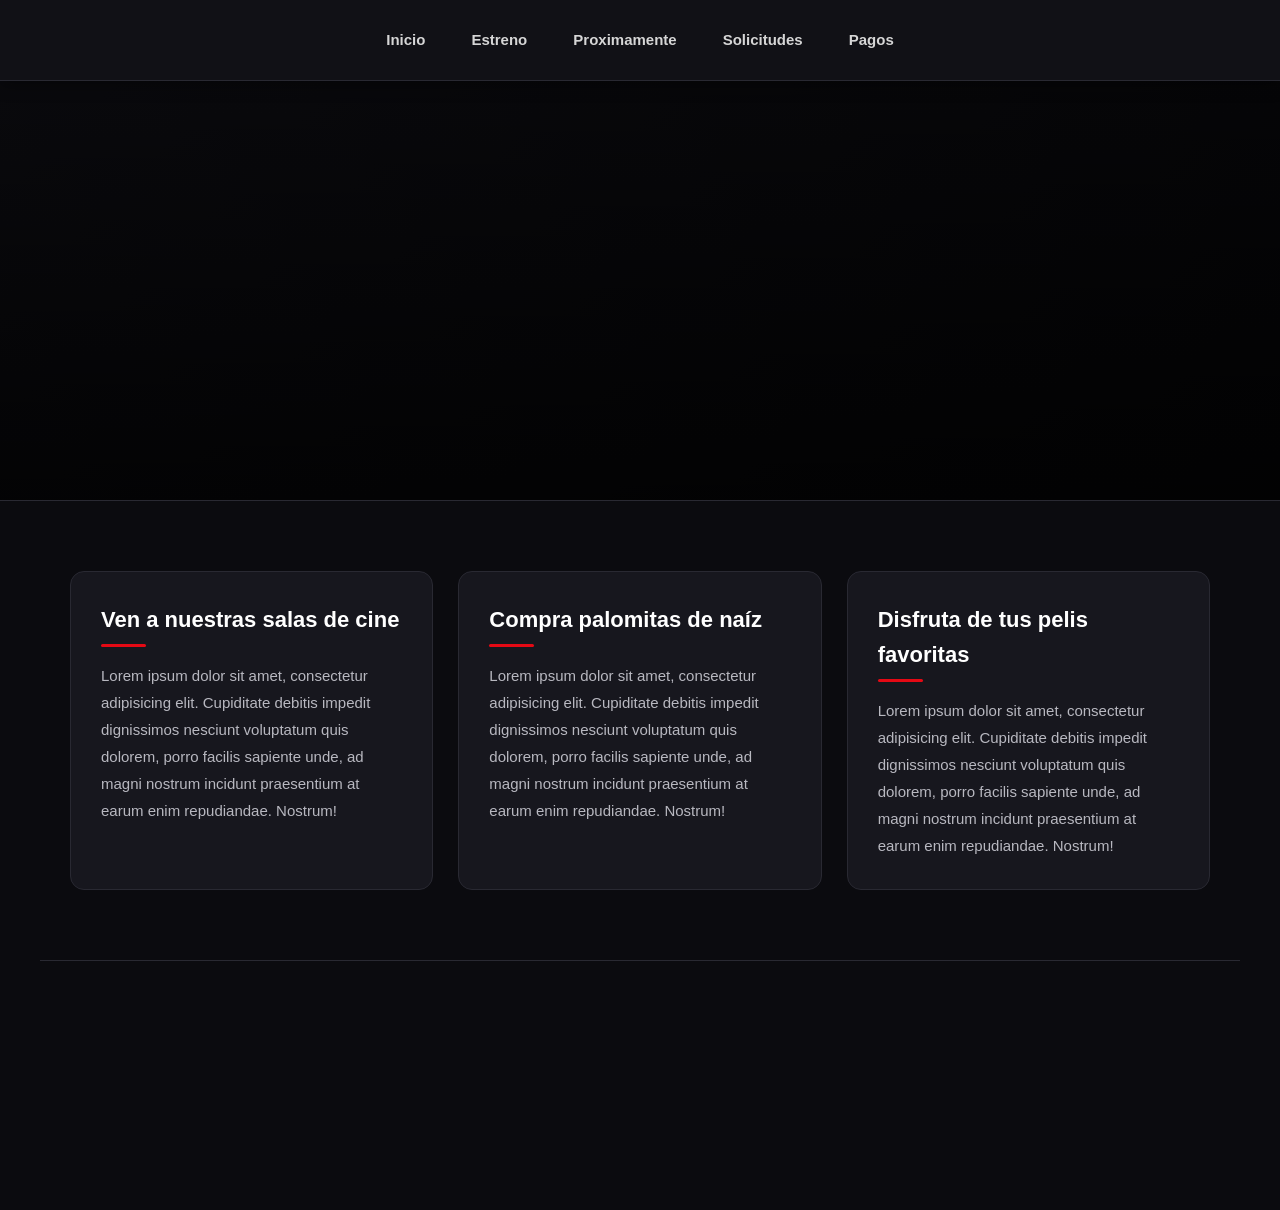
==== index.html @ e1059304 "Añadir estilos" ====
<!DOCTYPE html>
<html lang="en">
<head>
    <meta charset="UTF-8">
    <meta name="viewport" content="width=device-width, initial-scale=1.0">
    <link rel="stylesheet" href="css/styles.css">
    <title>Películas</title>
    
</head>
<body>
    <!-- Web semantica para películas -->
     <header>
        <nav>
            <ul>
                <li>Inicio</li>
                <li>Estreno</li>
                <li>Proximamente</li>
                <li>Solicitudes</li>
                <li>Pagos</li>
            </ul>
        </nav>
     </header>
     <main>
        <section></section>
        <section>
            <article>
                <h2>Ven a nuestras salas de cine</h2>
                <p>Lorem ipsum dolor sit amet, consectetur adipisicing elit. Cupiditate debitis impedit dignissimos nesciunt voluptatum quis dolorem, porro facilis sapiente unde, ad magni nostrum incidunt praesentium at earum enim repudiandae. Nostrum!</p>
            </article>
            <article>
                <h2>Compra palomitas de naíz</h2>
                <p>Lorem ipsum dolor sit amet, consectetur adipisicing elit. Cupiditate debitis impedit dignissimos nesciunt voluptatum quis dolorem, porro facilis sapiente unde, ad magni nostrum incidunt praesentium at earum enim repudiandae. Nostrum!</p>
            </article>
            <article>
                <h2>Disfruta de tus pelis favoritas</h2>
                <p>Lorem ipsum dolor sit amet, consectetur adipisicing elit. Cupiditate debitis impedit dignissimos nesciunt voluptatum quis dolorem, porro facilis sapiente unde, ad magni nostrum incidunt praesentium at earum enim repudiandae. Nostrum!</p>
            </article>
        </section>
        <section></section>
     </main>
</body>
</html>
---- css/styles.css ----
/* ================================
   CONFIGURACIÓN GENERAL
================================ */

* {
    margin: 0;
    padding: 0;
    box-sizing: border-box;
}

html {
    scroll-behavior: smooth;
}

body {
    font-family: Arial, Helvetica, sans-serif;
    background: #0b0b0f;
    color: #ffffff;
    line-height: 1.6;
}


/* ================================
   HEADER
================================ */

header {
    width: 100%;
    background: #111116;
    border-bottom: 1px solid #292932;
    position: sticky;
    top: 0;
    z-index: 1000;
    box-shadow: 0 4px 15px rgba(0, 0, 0, 0.4);
}


/* ================================
   NAVEGACIÓN
================================ */

nav {
    max-width: 1200px;
    margin: auto;
    padding: 18px 30px;
}

nav ul {
    list-style: none;
    display: flex;
    justify-content: center;
    align-items: center;
    gap: 10px;
}

nav ul li {
    color: #d6d6d6;
    padding: 10px 18px;
    border-radius: 8px;
    cursor: pointer;
    font-size: 15px;
    font-weight: 600;
    transition: all 0.3s ease;
}

nav ul li:hover {
    background: #e50914;
    color: #ffffff;
    transform: translateY(-2px);
}


/* ================================
   MAIN
================================ */

main {
    width: 100%;
}


/* ================================
   SECCIONES
================================ */

main > section {
    max-width: 1200px;
    margin: auto;
    padding: 70px 30px;
}


/* ================================
   PRIMERA SECCIÓN
   (ESPACIO PARA FUTURO BANNER)
================================ */

main > section:first-child {
    max-width: none;
    min-height: 420px;

    display: flex;
    align-items: center;
    justify-content: center;

    background:
        linear-gradient(
            rgba(0, 0, 0, 0.65),
            rgba(0, 0, 0, 0.85)
        ),
        linear-gradient(
            135deg,
            #1a1a24,
            #0b0b0f
        );

    border-bottom: 1px solid #292932;
}


/* ================================
   SECCIÓN DE ARTÍCULOS
================================ */

main > section:nth-child(2) {
    display: grid;
    grid-template-columns: repeat(3, 1fr);
    gap: 25px;
}


/* ================================
   ARTÍCULOS
================================ */

article {
    background: #17171e;
    padding: 30px;
    border-radius: 14px;
    border: 1px solid #292932;

    transition:
        transform 0.3s ease,
        box-shadow 0.3s ease,
        border-color 0.3s ease;
}

article:hover {
    transform: translateY(-8px);
    border-color: #e50914;

    box-shadow:
        0 15px 35px rgba(0, 0, 0, 0.45);
}


/* ================================
   TÍTULOS
================================ */

article h2 {
    color: #ffffff;
    font-size: 22px;
    margin-bottom: 15px;
    position: relative;
    padding-bottom: 10px;
}

article h2::after {
    content: "";
    position: absolute;
    left: 0;
    bottom: 0;

    width: 45px;
    height: 3px;

    background: #e50914;
    border-radius: 5px;
}


/* ================================
   PÁRRAFOS
================================ */

article p {
    color: #b8b8c0;
    font-size: 15px;
    line-height: 1.8;
}


/* ================================
   ÚLTIMA SECCIÓN
   (ESPACIO PARA FUTURO CONTENIDO)
================================ */

main > section:last-child {
    min-height: 250px;
    border-top: 1px solid #292932;
}


/* ================================
   EFECTO GENERAL
================================ */

::selection {
    background: #e50914;
    color: white;
}


/* ================================
   RESPONSIVE - TABLETS
================================ */

@media (max-width: 900px) {

    nav ul {
        flex-wrap: wrap;
    }

    main > section:nth-child(2) {
        grid-template-columns: 1fr 1fr;
    }

}


/* ================================
   RESPONSIVE - CELULARES
================================ */

@media (max-width: 600px) {

    nav {
        padding: 15px;
    }

    nav ul {
        flex-direction: column;
        gap: 5px;
    }

    nav ul li {
        width: 100%;
        text-align: center;
    }

    main > section {
        padding: 50px 20px;
    }

    main > section:first-child {
        min-height: 300px;
    }

    main > section:nth-child(2) {
        grid-template-columns: 1fr;
    }

    article {
        padding: 25px;
    }

}
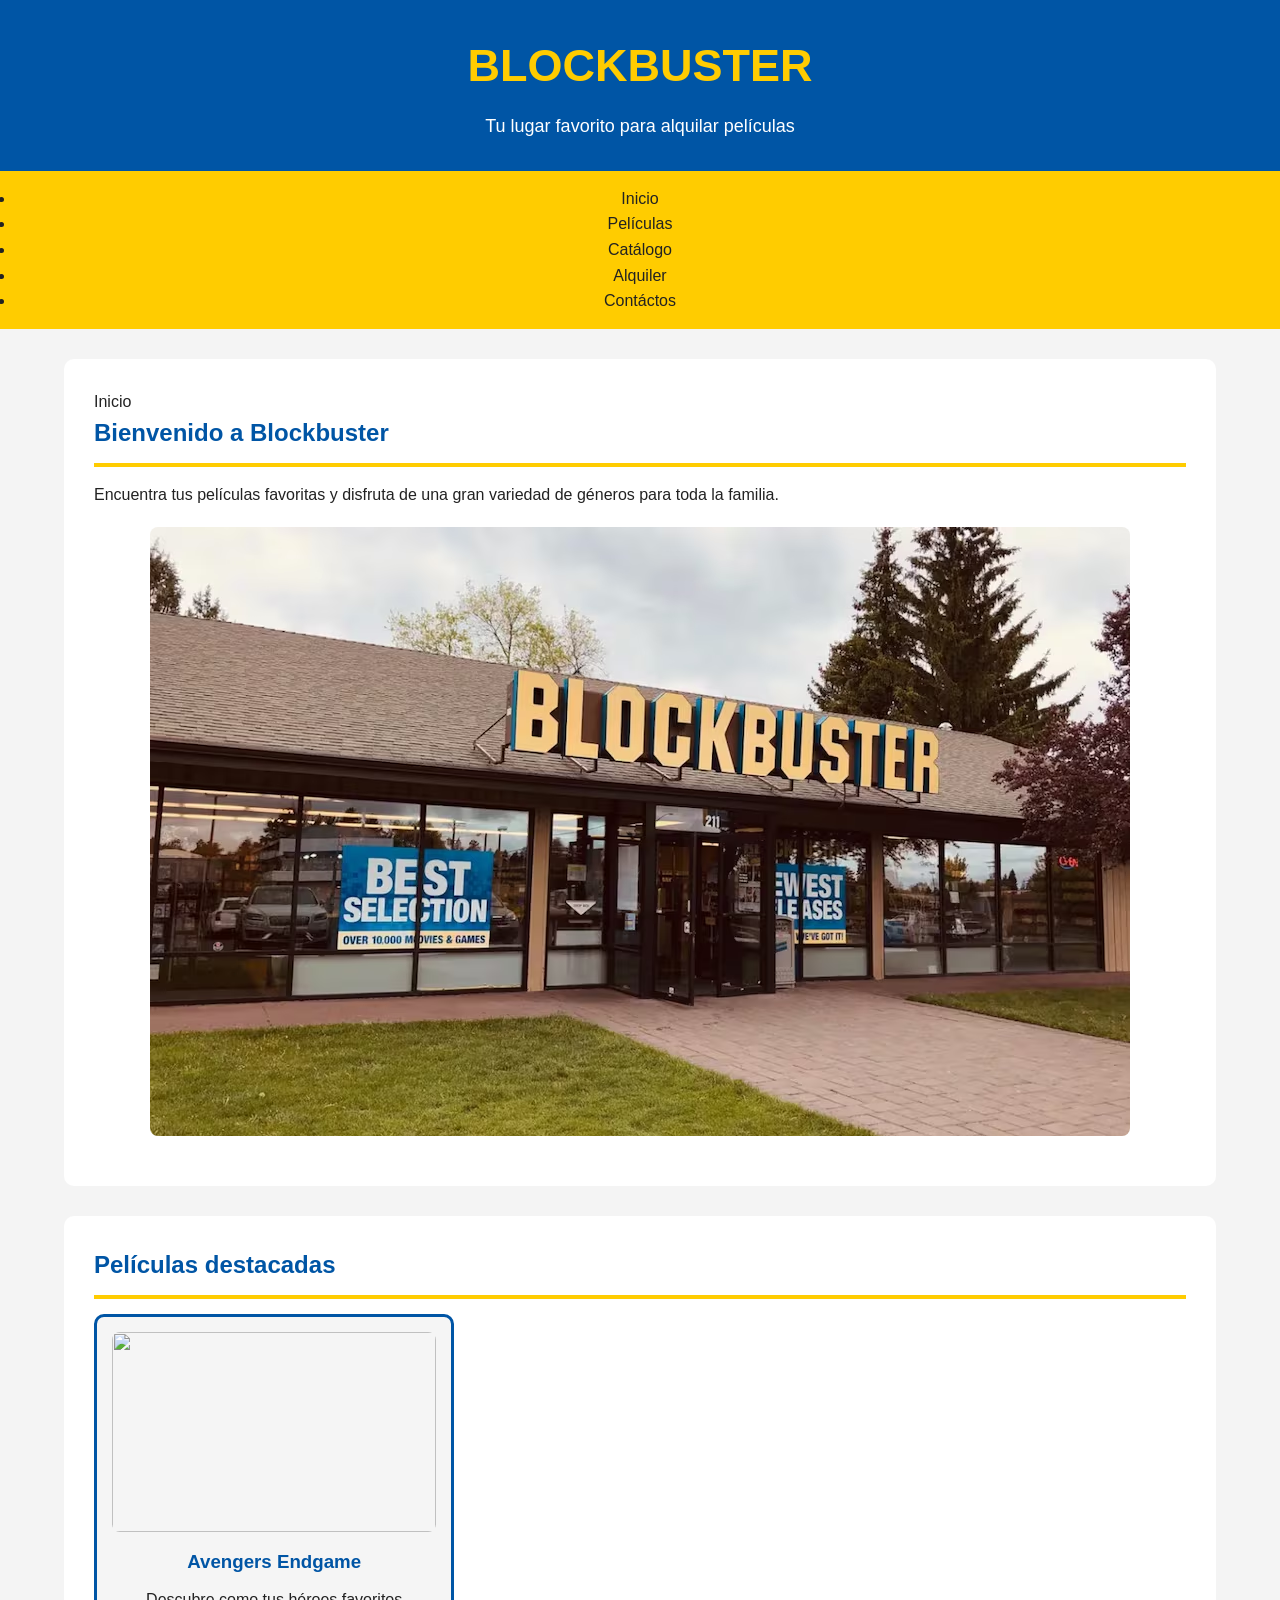
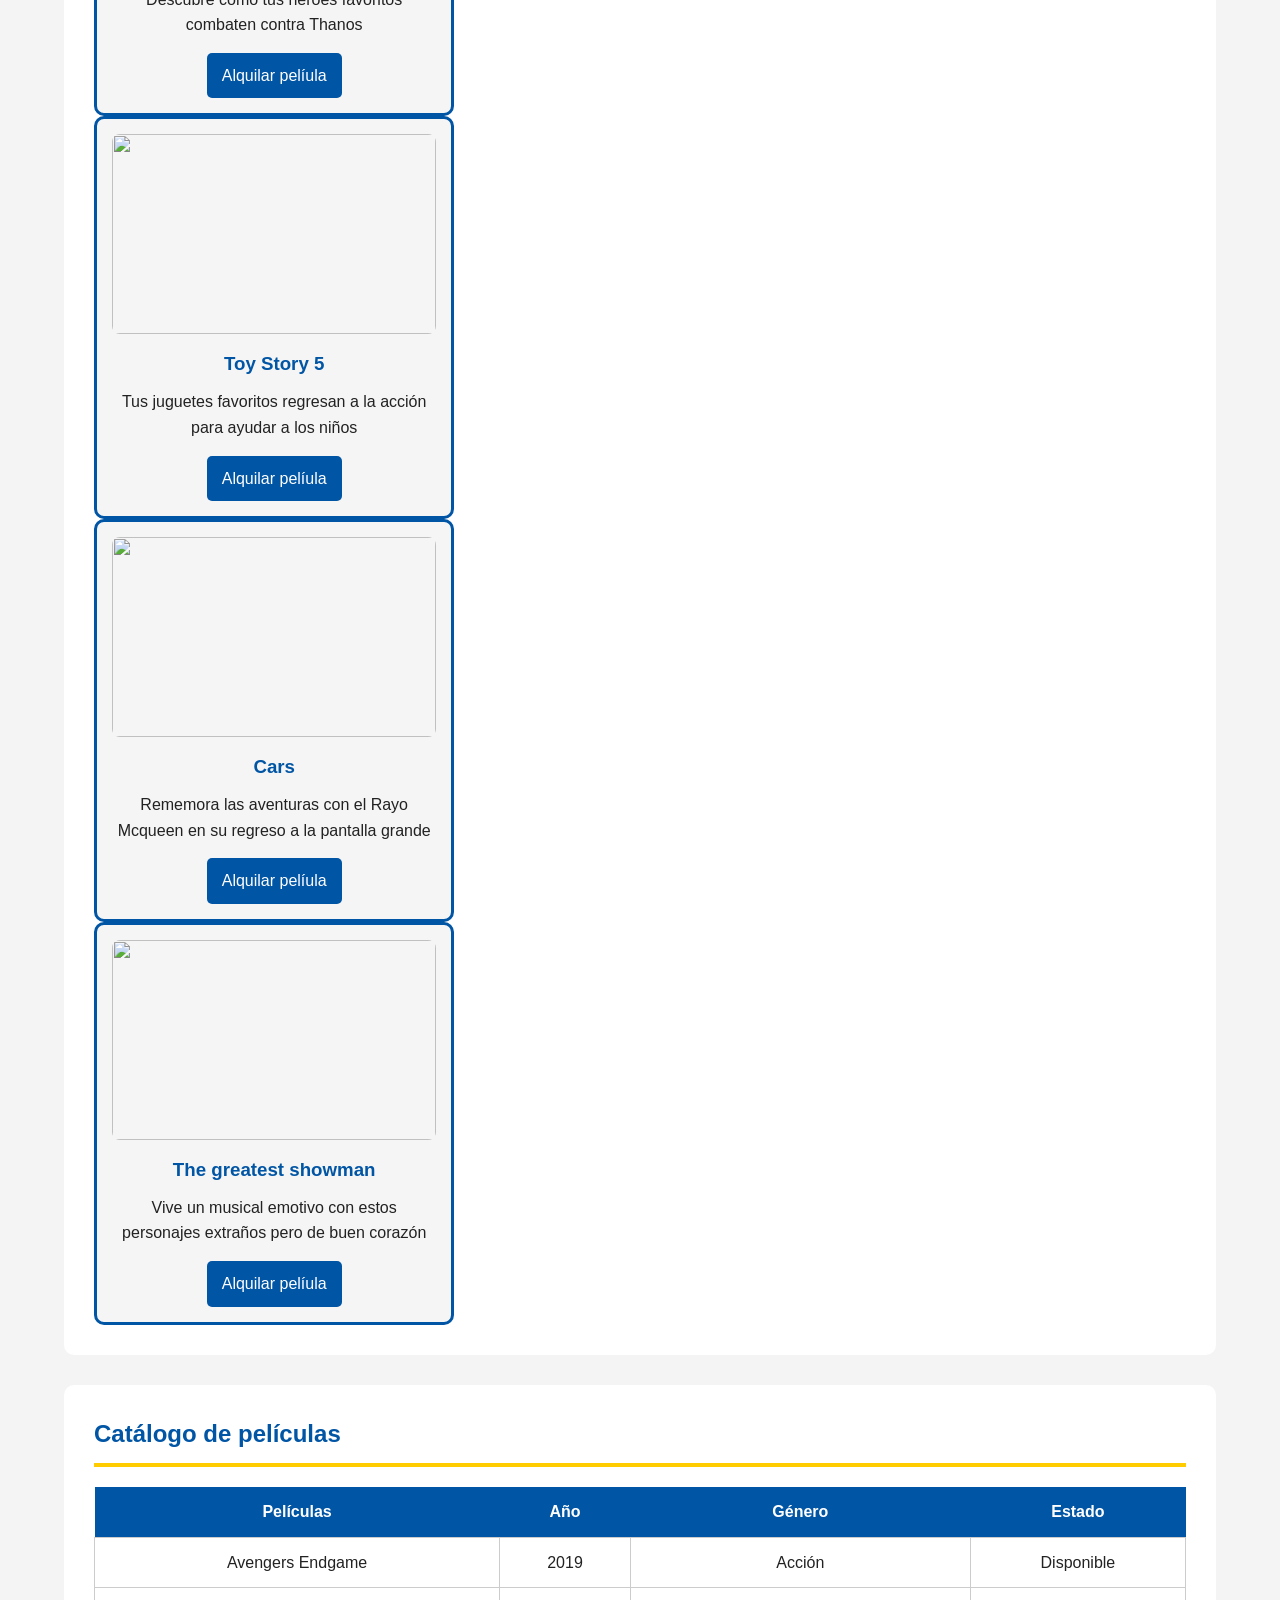
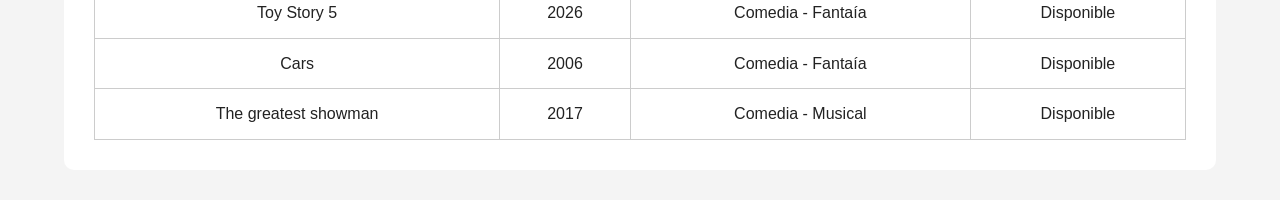
==== commit 82165f5a: "Resstructuración del index" ====
--- a/index.html
+++ b/index.html
@@ -4,39 +4,115 @@
     <meta charset="UTF-8">
     <meta name="viewport" content="width=device-width, initial-scale=1.0">
     <link rel="stylesheet" href="css/styles.css">
-    <title>Películas</title>
+    <title>Blockbuster - Alquiler de películas</title>
     
 </head>
 <body>
     <!-- Web semantica para películas -->
      <header>
-        <nav>
+        <h1>BLOCKBUSTER</h1>
+        <P>Tu lugar favorito para alquilar películas</P>
+     </header>
+     <nav>
             <ul>
                 <li>Inicio</li>
-                <li>Estreno</li>
-                <li>Proximamente</li>
-                <li>Solicitudes</li>
-                <li>Pagos</li>
+                <li>Películas</li>
+                <li>Catálogo</li>
+                <li>Alquiler</li>
+                <li>Contáctos</li>
             </ul>
         </nav>
-     </header>
      <main>
-        <section></section>
+        <section>Inicio
+        <h2>Bienvenido a Blockbuster</h2>
+        <p>Encuentra tus películas favoritas y disfruta de una gran
+        variedad de géneros para toda la familia.</p>
+        <img src="images/Blockbuster.webp" alt="DVD">
+        </section>
+
         <section>
-            <article>
-                <h2>Ven a nuestras salas de cine</h2>
-                <p>Lorem ipsum dolor sit amet, consectetur adipisicing elit. Cupiditate debitis impedit dignissimos nesciunt voluptatum quis dolorem, porro facilis sapiente unde, ad magni nostrum incidunt praesentium at earum enim repudiandae. Nostrum!</p>
-            </article>
-            <article>
-                <h2>Compra palomitas de naíz</h2>
-                <p>Lorem ipsum dolor sit amet, consectetur adipisicing elit. Cupiditate debitis impedit dignissimos nesciunt voluptatum quis dolorem, porro facilis sapiente unde, ad magni nostrum incidunt praesentium at earum enim repudiandae. Nostrum!</p>
-            </article>
-            <article>
-                <h2>Disfruta de tus pelis favoritas</h2>
-                <p>Lorem ipsum dolor sit amet, consectetur adipisicing elit. Cupiditate debitis impedit dignissimos nesciunt voluptatum quis dolorem, porro facilis sapiente unde, ad magni nostrum incidunt praesentium at earum enim repudiandae. Nostrum!</p>
-            </article>
+            <h2>Películas destacadas</h2>
+            <div>
+                <article>
+                    <img src="" alt="">
+                    <h3>Avengers Endgame</h3>
+                    <p>Descubre como tus héroes favoritos combaten contra Thanos</p>
+                    <a href="">Alquilar pelíula</a>
+                </article>
+
+                <article>
+                    <img src="" alt="">
+                    <h3>Toy Story 5</h3>
+                    <p>Tus juguetes favoritos regresan a la acción para ayudar a los niños</p>
+                    <a href="">Alquilar pelíula</a>
+                </article>
+                
+
+                <article>
+                    <img src="" alt="">
+                    <h3>Cars</h3>
+                    <p>Rememora las aventuras con el Rayo Mcqueen en su regreso a la pantalla grande</p>
+                    <a href="">Alquilar pelíula</a>
+                </article>
+
+                <article>
+                    <img src="" alt="">
+                    <h3>The greatest showman</h3>
+                    <p>Vive un musical emotivo con estos personajes extraños pero de buen corazón</p>
+                    <a href="">Alquilar pelíula</a>
+                </article>
+            </div>
         </section>
-        <section></section>
+
+        <section>
+            <h2>Catálogo de películas</h2>
+            <table>
+                <thead>
+                    <tr>
+                        <th>Películas</th>
+                        <th>Año</th>
+                        <th>Género</th>
+                        <th>Estado</th>
+                    </tr>
+                </thead>
+
+                <tbody>
+                    <tr>
+                        <td>Avengers Endgame</td>
+                        <td>2019</td>
+                        <td>Acción</td>
+                        <td>Disponible</td>
+                    </tr>
+                </tbody>
+
+                <tbody>
+                    <tr>
+                        <td>Toy Story 5</td>
+                        <td>2026</td>
+                        <td>Comedia - Fantaía</td>
+                        <td>Disponible</td>
+                    </tr>
+                </tbody>
+
+                <tbody>
+                    <tr>
+                        <td>Cars</td>
+                        <td>2006</td>
+                        <td>Comedia - Fantaía</td>
+                        <td>Disponible</td>
+                    </tr>
+                </tbody>
+
+                <tbody>
+                    <tr>
+                        <td>The greatest showman</td>
+                        <td>2017</td>
+                        <td>Comedia - Musical</td>
+                        <td>Disponible</td>
+                    </tr>
+                </tbody>
+            </table>
+        </section>
      </main>
 </body>
 </html>
--- a/css/styles.css
+++ b/css/styles.css
@@ -1,268 +1,241 @@
-/* ================================
-   CONFIGURACIÓN GENERAL
-================================ */
+/* Configuración general */
 
 * {
+    box-sizing: border-box;
     margin: 0;
     padding: 0;
-    box-sizing: border-box;
-}
-
-html {
-    scroll-behavior: smooth;
-}
+}
+
+
+/* Estilos del cuerpo */
 
 body {
-    font-family: Arial, Helvetica, sans-serif;
-    background: #0b0b0f;
-    color: #ffffff;
+    font-family: Arial, sans-serif;
+    background-color: #f4f4f4;
+    color: #222222;
     line-height: 1.6;
 }
 
 
-/* ================================
-   HEADER
-================================ */
+/* Encabezado */
 
 header {
+    background-color: #0055a5;
+    color: #ffcc00;
+    text-align: center;
+    padding: 30px;
+}
+
+header h1 {
+    font-size: 45px;
+    margin-bottom: 10px;
+}
+
+header p {
+    color: white;
+    font-size: 18px;
+}
+
+
+/* Menú de navegación */
+
+nav {
+    background-color: #ffcc00;
+    text-align: center;
+    padding: 15px;
+}
+
+nav a {
+    color: #0055a5;
+    text-decoration: none;
+    font-weight: bold;
+    margin: 0 15px;
+}
+
+nav a:hover {
+    color: #000000;
+}
+
+
+/* Contenido principal */
+
+main {
+    width: 90%;
+    max-width: 1200px;
+    margin: 30px auto;
+}
+
+
+/* Secciones */
+
+section {
+    background-color: white;
+    margin-bottom: 30px;
+    padding: 30px;
+    border-radius: 10px;
+}
+
+section h2 {
+    color: #0055a5;
+    margin-bottom: 15px;
+    border-bottom: 4px solid #ffcc00;
+    padding-bottom: 10px;
+}
+
+
+/* Imagen principal */
+
+section img {
+    max-width: 100%;
+    display: block;
+    margin: 20px auto;
+    border-radius: 8px;
+}
+
+
+/* Contenedor de películas */
+
+.peliculas {
+    display: flex;
+    gap: 20px;
+    justify-content: center;
+}
+
+
+/* Tarjetas de películas */
+
+article {
+    width: 33%;
+    background-color: #f5f5f5;
+    border: 3px solid #0055a5;
+    border-radius: 10px;
+    padding: 15px;
+    text-align: center;
+}
+
+article img {
     width: 100%;
-    background: #111116;
-    border-bottom: 1px solid #292932;
-    position: sticky;
-    top: 0;
-    z-index: 1000;
-    box-shadow: 0 4px 15px rgba(0, 0, 0, 0.4);
-}
-
-
-/* ================================
-   NAVEGACIÓN
-================================ */
-
-nav {
-    max-width: 1200px;
+    height: 200px;
+    object-fit: cover;
+    margin: 0 0 15px 0;
+}
+
+article h3 {
+    color: #0055a5;
+    margin-bottom: 10px;
+}
+
+article a {
+    display: inline-block;
+    background-color: #0055a5;
+    color: white;
+    padding: 10px 15px;
+    margin-top: 15px;
+    text-decoration: none;
+    border-radius: 5px;
+}
+
+article a:hover {
+    background-color: #ffcc00;
+    color: #0055a5;
+}
+
+
+/* Tabla */
+
+table {
+    width: 100%;
+    border-collapse: collapse;
+    margin-top: 20px;
+}
+
+th {
+    background-color: #0055a5;
+    color: white;
+    padding: 12px;
+}
+
+td {
+    padding: 12px;
+    border: 1px solid #cccccc;
+    text-align: center;
+}
+
+tbody tr:nth-child(even) {
+    background-color: #f2f2f2;
+}
+
+
+/* Formulario */
+
+form {
+    max-width: 600px;
     margin: auto;
-    padding: 18px 30px;
-}
-
-nav ul {
-    list-style: none;
-    display: flex;
-    justify-content: center;
-    align-items: center;
-    gap: 10px;
-}
-
-nav ul li {
-    color: #d6d6d6;
-    padding: 10px 18px;
-    border-radius: 8px;
+}
+
+form label {
+    display: block;
+    margin-top: 15px;
+    font-weight: bold;
+    color: #0055a5;
+}
+
+form input,
+form select,
+form textarea {
+    width: 100%;
+    padding: 10px;
+    margin-top: 5px;
+    border: 2px solid #cccccc;
+    border-radius: 5px;
+    font-size: 16px;
+}
+
+form textarea {
+    resize: vertical;
+}
+
+button {
+    background-color: #0055a5;
+    color: white;
+    border: none;
+    padding: 12px 20px;
+    margin-top: 20px;
+    border-radius: 5px;
     cursor: pointer;
-    font-size: 15px;
-    font-weight: 600;
-    transition: all 0.3s ease;
-}
-
-nav ul li:hover {
-    background: #e50914;
-    color: #ffffff;
-    transform: translateY(-2px);
-}
-
-
-/* ================================
-   MAIN
-================================ */
-
-main {
-    width: 100%;
-}
-
-
-/* ================================
-   SECCIONES
-================================ */
-
-main > section {
-    max-width: 1200px;
-    margin: auto;
-    padding: 70px 30px;
-}
-
-
-/* ================================
-   PRIMERA SECCIÓN
-   (ESPACIO PARA FUTURO BANNER)
-================================ */
-
-main > section:first-child {
-    max-width: none;
-    min-height: 420px;
-
-    display: flex;
-    align-items: center;
-    justify-content: center;
-
-    background:
-        linear-gradient(
-            rgba(0, 0, 0, 0.65),
-            rgba(0, 0, 0, 0.85)
-        ),
-        linear-gradient(
-            135deg,
-            #1a1a24,
-            #0b0b0f
-        );
-
-    border-bottom: 1px solid #292932;
-}
-
-
-/* ================================
-   SECCIÓN DE ARTÍCULOS
-================================ */
-
-main > section:nth-child(2) {
-    display: grid;
-    grid-template-columns: repeat(3, 1fr);
-    gap: 25px;
-}
-
-
-/* ================================
-   ARTÍCULOS
-================================ */
-
-article {
-    background: #17171e;
+    font-size: 16px;
+}
+
+button:hover {
+    background-color: #ffcc00;
+    color: #0055a5;
+}
+
+
+/* Footer */
+
+footer {
+    background-color: #0055a5;
+    color: white;
+    text-align: center;
     padding: 30px;
-    border-radius: 14px;
-    border: 1px solid #292932;
-
-    transition:
-        transform 0.3s ease,
-        box-shadow 0.3s ease,
-        border-color 0.3s ease;
-}
-
-article:hover {
-    transform: translateY(-8px);
-    border-color: #e50914;
-
-    box-shadow:
-        0 15px 35px rgba(0, 0, 0, 0.45);
-}
-
-
-/* ================================
-   TÍTULOS
-================================ */
-
-article h2 {
-    color: #ffffff;
-    font-size: 22px;
+}
+
+footer h2 {
+    color: #ffcc00;
     margin-bottom: 15px;
-    position: relative;
-    padding-bottom: 10px;
-}
-
-article h2::after {
-    content: "";
-    position: absolute;
-    left: 0;
-    bottom: 0;
-
-    width: 45px;
-    height: 3px;
-
-    background: #e50914;
-    border-radius: 5px;
-}
-
-
-/* ================================
-   PÁRRAFOS
-================================ */
-
-article p {
-    color: #b8b8c0;
-    font-size: 15px;
-    line-height: 1.8;
-}
-
-
-/* ================================
-   ÚLTIMA SECCIÓN
-   (ESPACIO PARA FUTURO CONTENIDO)
-================================ */
-
-main > section:last-child {
-    min-height: 250px;
-    border-top: 1px solid #292932;
-}
-
-
-/* ================================
-   EFECTO GENERAL
-================================ */
-
-::selection {
-    background: #e50914;
-    color: white;
-}
-
-
-/* ================================
-   RESPONSIVE - TABLETS
-================================ */
-
-@media (max-width: 900px) {
-
-    nav ul {
-        flex-wrap: wrap;
-    }
-
-    main > section:nth-child(2) {
-        grid-template-columns: 1fr 1fr;
-    }
-
-}
-
-
-/* ================================
-   RESPONSIVE - CELULARES
-================================ */
-
-@media (max-width: 600px) {
-
-    nav {
-        padding: 15px;
-    }
-
-    nav ul {
-        flex-direction: column;
-        gap: 5px;
-    }
-
-    nav ul li {
-        width: 100%;
-        text-align: center;
-    }
-
-    main > section {
-        padding: 50px 20px;
-    }
-
-    main > section:first-child {
-        min-height: 300px;
-    }
-
-    main > section:nth-child(2) {
-        grid-template-columns: 1fr;
-    }
-
-    article {
-        padding: 25px;
-    }
-
+}
+
+footer a {
+    color: #ffcc00;
+    text-decoration: none;
+    margin: 0 10px;
+}
+
+footer a:hover {
+    color: white;
+}
+
+footer p {
+    margin-top: 15px;
 }
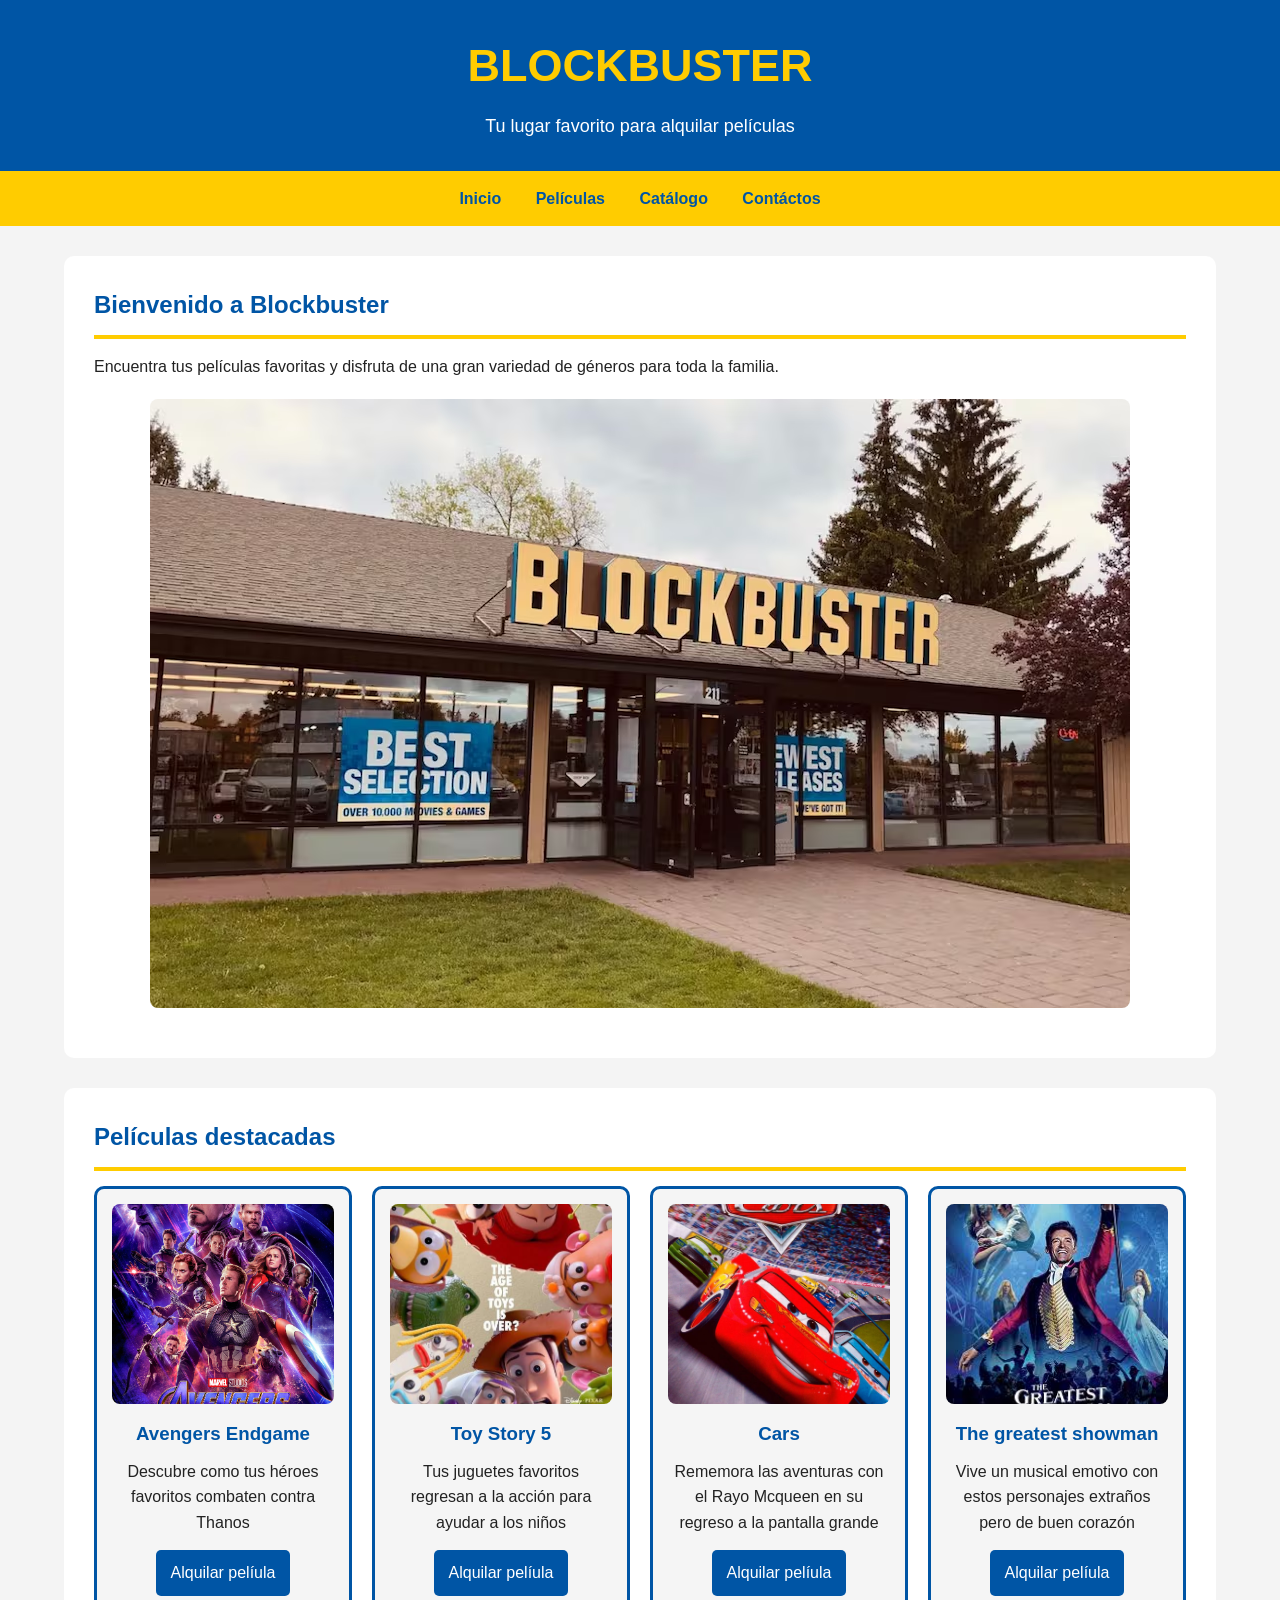
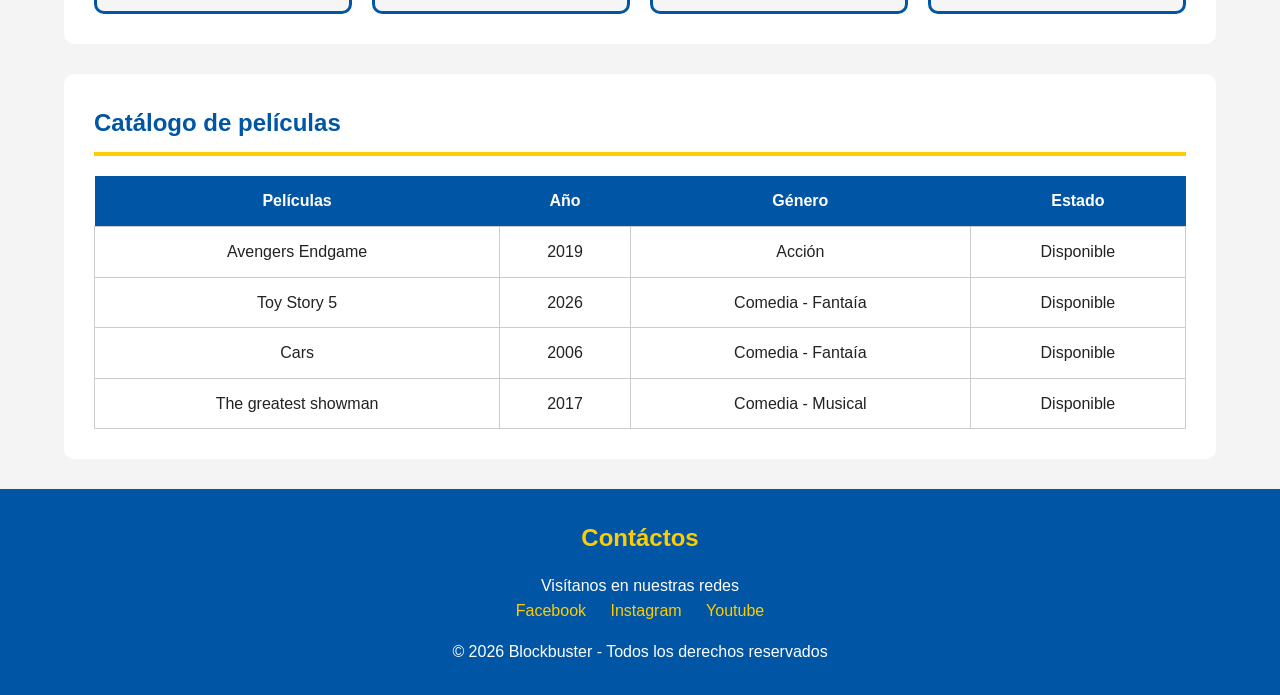
==== commit f71e1f9f: "Mejoras visuales css" ====
--- a/index.html
+++ b/index.html
@@ -15,56 +15,55 @@
      </header>
      <nav>
             <ul>
-                <li>Inicio</li>
-                <li>Películas</li>
-                <li>Catálogo</li>
-                <li>Alquiler</li>
-                <li>Contáctos</li>
+                <a href="#inicio">Inicio</a>
+                <a href="#peliculas">Películas</a>
+                <a href="#catalogo">Catálogo</a>
+                <a href="#contacto">Contáctos</a>
             </ul>
         </nav>
      <main>
-        <section>Inicio
+        <section id="inicio">
         <h2>Bienvenido a Blockbuster</h2>
         <p>Encuentra tus películas favoritas y disfruta de una gran
         variedad de géneros para toda la familia.</p>
         <img src="images/Blockbuster.webp" alt="DVD">
         </section>
 
-        <section>
+        <section id="peliculas">
             <h2>Películas destacadas</h2>
-            <div>
+            <div class="peliculas">
                 <article>
-                    <img src="" alt="">
+                    <img src="images/avengers.webp" alt="">
                     <h3>Avengers Endgame</h3>
                     <p>Descubre como tus héroes favoritos combaten contra Thanos</p>
-                    <a href="">Alquilar pelíula</a>
+                    <a href="#alquiler">Alquilar pelíula</a>
                 </article>
 
                 <article>
-                    <img src="" alt="">
+                    <img src="images/toy-story5.webp" alt="img">
                     <h3>Toy Story 5</h3>
                     <p>Tus juguetes favoritos regresan a la acción para ayudar a los niños</p>
-                    <a href="">Alquilar pelíula</a>
+                    <a href="#alquiler">Alquilar pelíula</a>
                 </article>
                 
 
                 <article>
-                    <img src="" alt="">
+                    <img src="images/cars.webp" alt="">
                     <h3>Cars</h3>
                     <p>Rememora las aventuras con el Rayo Mcqueen en su regreso a la pantalla grande</p>
-                    <a href="">Alquilar pelíula</a>
+                    <a href="#alquiler">Alquilar pelíula</a>
                 </article>
 
                 <article>
-                    <img src="" alt="">
+                    <img src="images/showman.webp" alt="">
                     <h3>The greatest showman</h3>
                     <p>Vive un musical emotivo con estos personajes extraños pero de buen corazón</p>
-                    <a href="">Alquilar pelíula</a>
+                    <a href="#alquiler">Alquilar pelíula</a>
                 </article>
             </div>
         </section>
 
-        <section>
+        <section id="catalogo">
             <h2>Catálogo de películas</h2>
             <table>
                 <thead>
@@ -114,5 +113,17 @@
             </table>
         </section>
      </main>
+
+     <footer id="contacto">
+        <h2>Contáctos</h2>
+        <p>Visítanos en nuestras redes</p>
+        <a href="https://www.facebook.com/" target="_blank">Facebook</a>
+
+        <a href="https://www.instagram.com/" target="_blank">Instagram</a>
+
+        <a href="https://www.youtube.com/" target="_blank">Youtube</a>
+
+        <p>© 2026 Blockbuster - Todos los derechos reservados</p>
+     </footer>
 </body>
 </html>
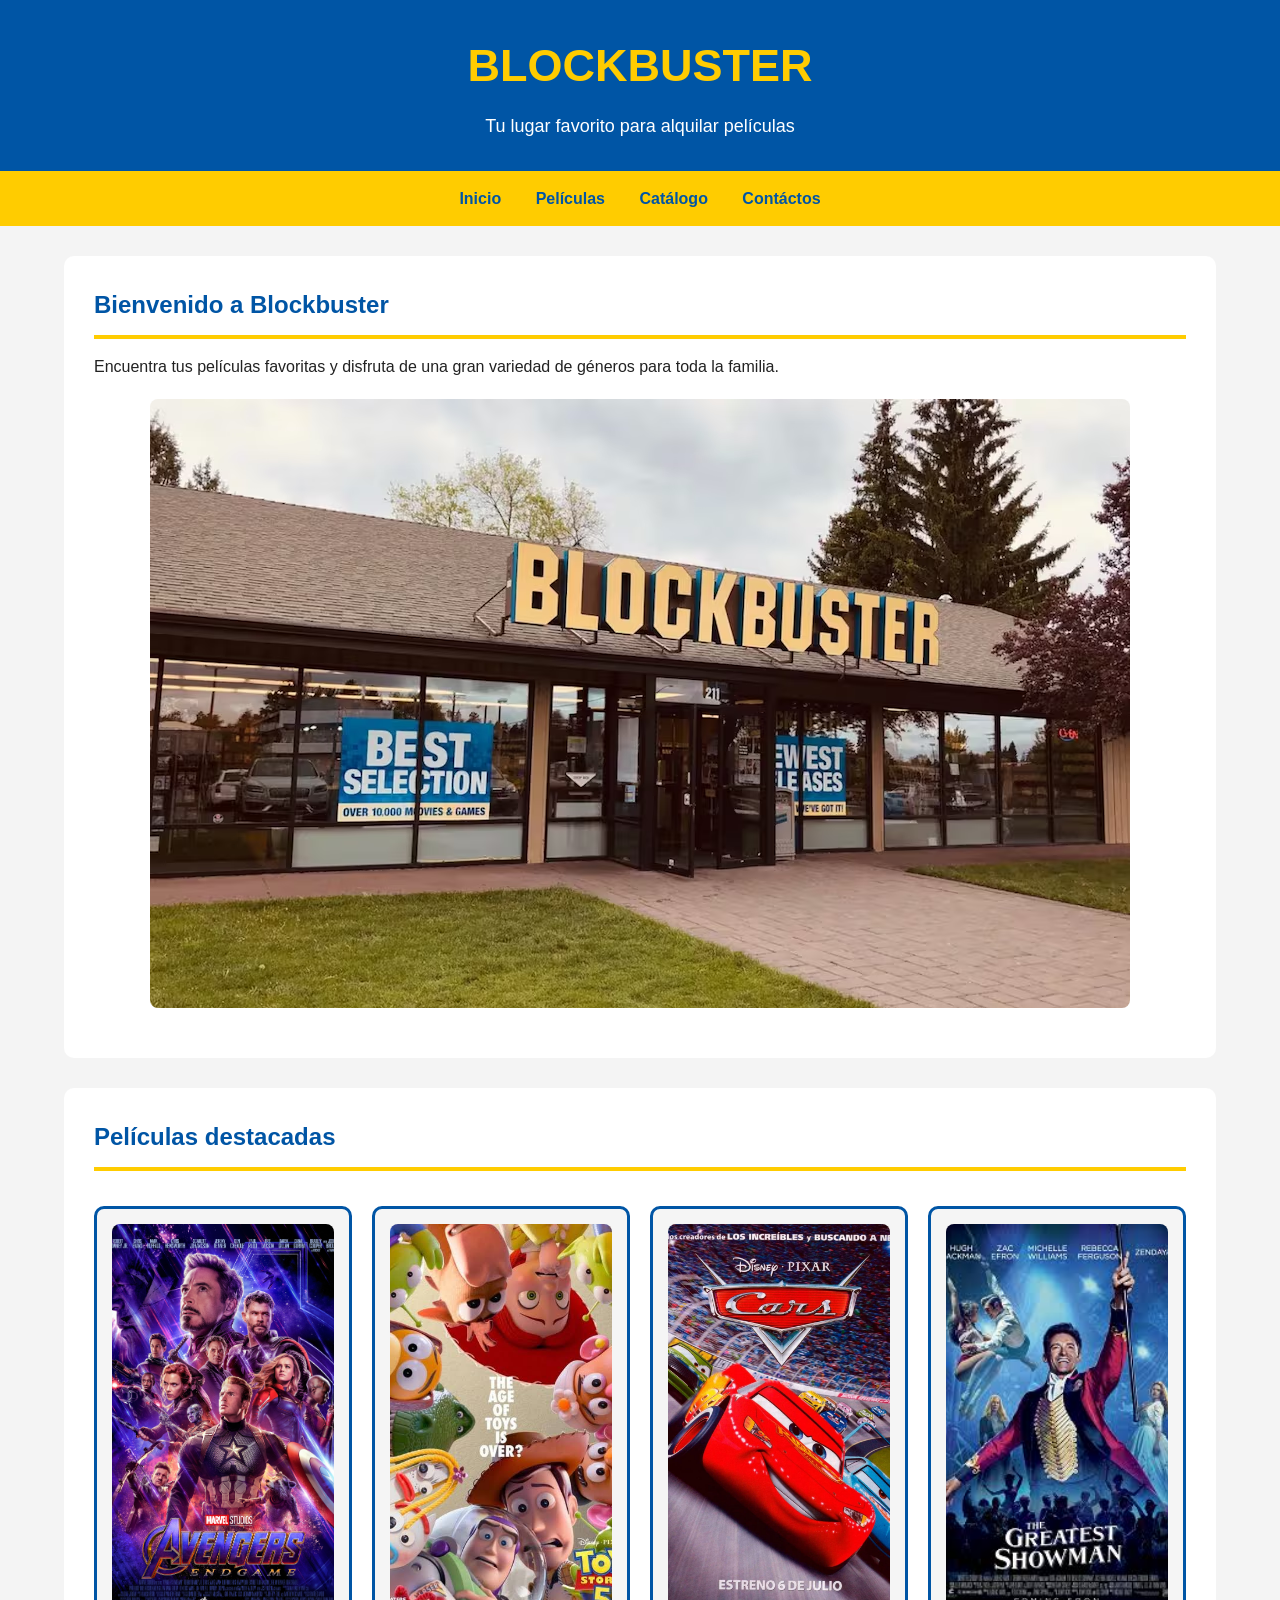
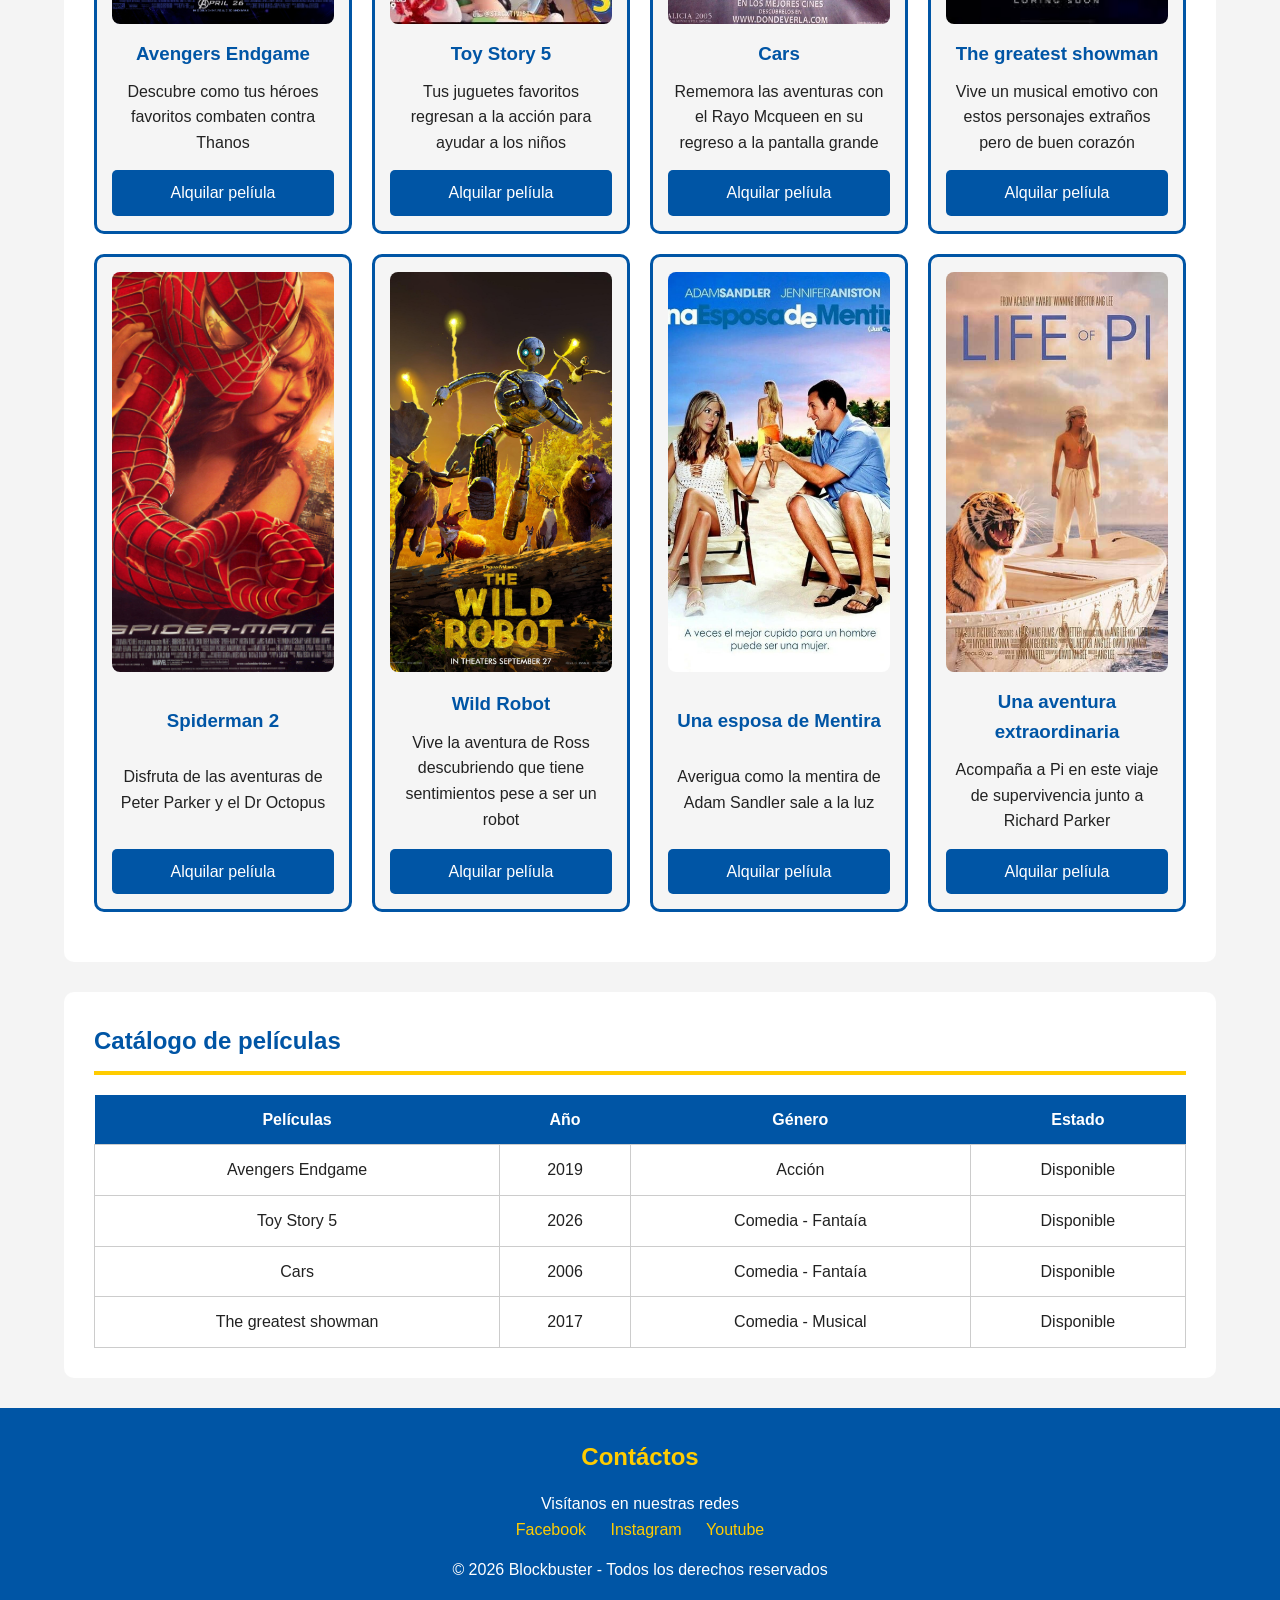
==== commit b56621c0: "Agregando más películas" ====
--- a/index.html
+++ b/index.html
@@ -58,6 +58,34 @@
                     <img src="images/showman.webp" alt="">
                     <h3>The greatest showman</h3>
                     <p>Vive un musical emotivo con estos personajes extraños pero de buen corazón</p>
+                    <a href="#alquiler">Alquilar pelíula</a>
+                </article>
+
+                <article>
+                    <img src="images/spiderman2.webp" alt="">
+                    <h3>Spiderman 2</h3>
+                    <p>Disfruta de las aventuras de Peter Parker y el Dr Octopus</p>
+                    <a href="#alquiler">Alquilar pelíula</a>
+                </article>
+
+                <article>
+                    <img src="images/wild_robot.webp" alt="">
+                    <h3>Wild Robot</h3>
+                    <p>Vive la aventura de Ross descubriendo que tiene sentimientos pese a ser un robot</p>
+                    <a href="#alquiler">Alquilar pelíula</a>
+                </article>
+
+                <article>
+                    <img src="images/una_esposa_mentira.webp" alt="">
+                    <h3>Una esposa de Mentira</h3>
+                    <p>Averigua como la mentira de Adam Sandler sale a la luz</p>
+                    <a href="#alquiler">Alquilar pelíula</a>
+                </article>
+
+                <article>
+                    <img src="images/life_of_pi.webp" alt="">
+                    <h3>Una aventura extraordinaria</h3>
+                    <p>Acompaña a Pi en este viaje de supervivencia junto a Richard Parker</p>
                     <a href="#alquiler">Alquilar pelíula</a>
                 </article>
             </div>
--- a/css/styles.css
+++ b/css/styles.css
@@ -105,17 +105,20 @@
 /* Tarjetas de películas */
 
 article {
-    width: 33%;
+    width: 100%;
     background-color: #f5f5f5;
     border: 3px solid #0055a5;
     border-radius: 10px;
     padding: 15px;
     text-align: center;
+    display: flex;
+    flex-direction: column;
+    justify-content: space-between;
 }
 
 article img {
     width: 100%;
-    height: 200px;
+    height: 400px;
     object-fit: cover;
     margin: 0 0 15px 0;
 }
@@ -238,4 +241,17 @@
 
 footer p {
     margin-top: 15px;
-}+}
+
+/* Contenedor de las películas */
+.peliculas {
+    display: grid;
+    grid-template-columns: repeat(4, 1fr); /* Crea 4 columnas iguales por fila */
+    gap: 20px; /* Espacio de separación entre los artículos para que no estén pegados */
+    padding: 20px 0;
+}
+
+
+
+
+
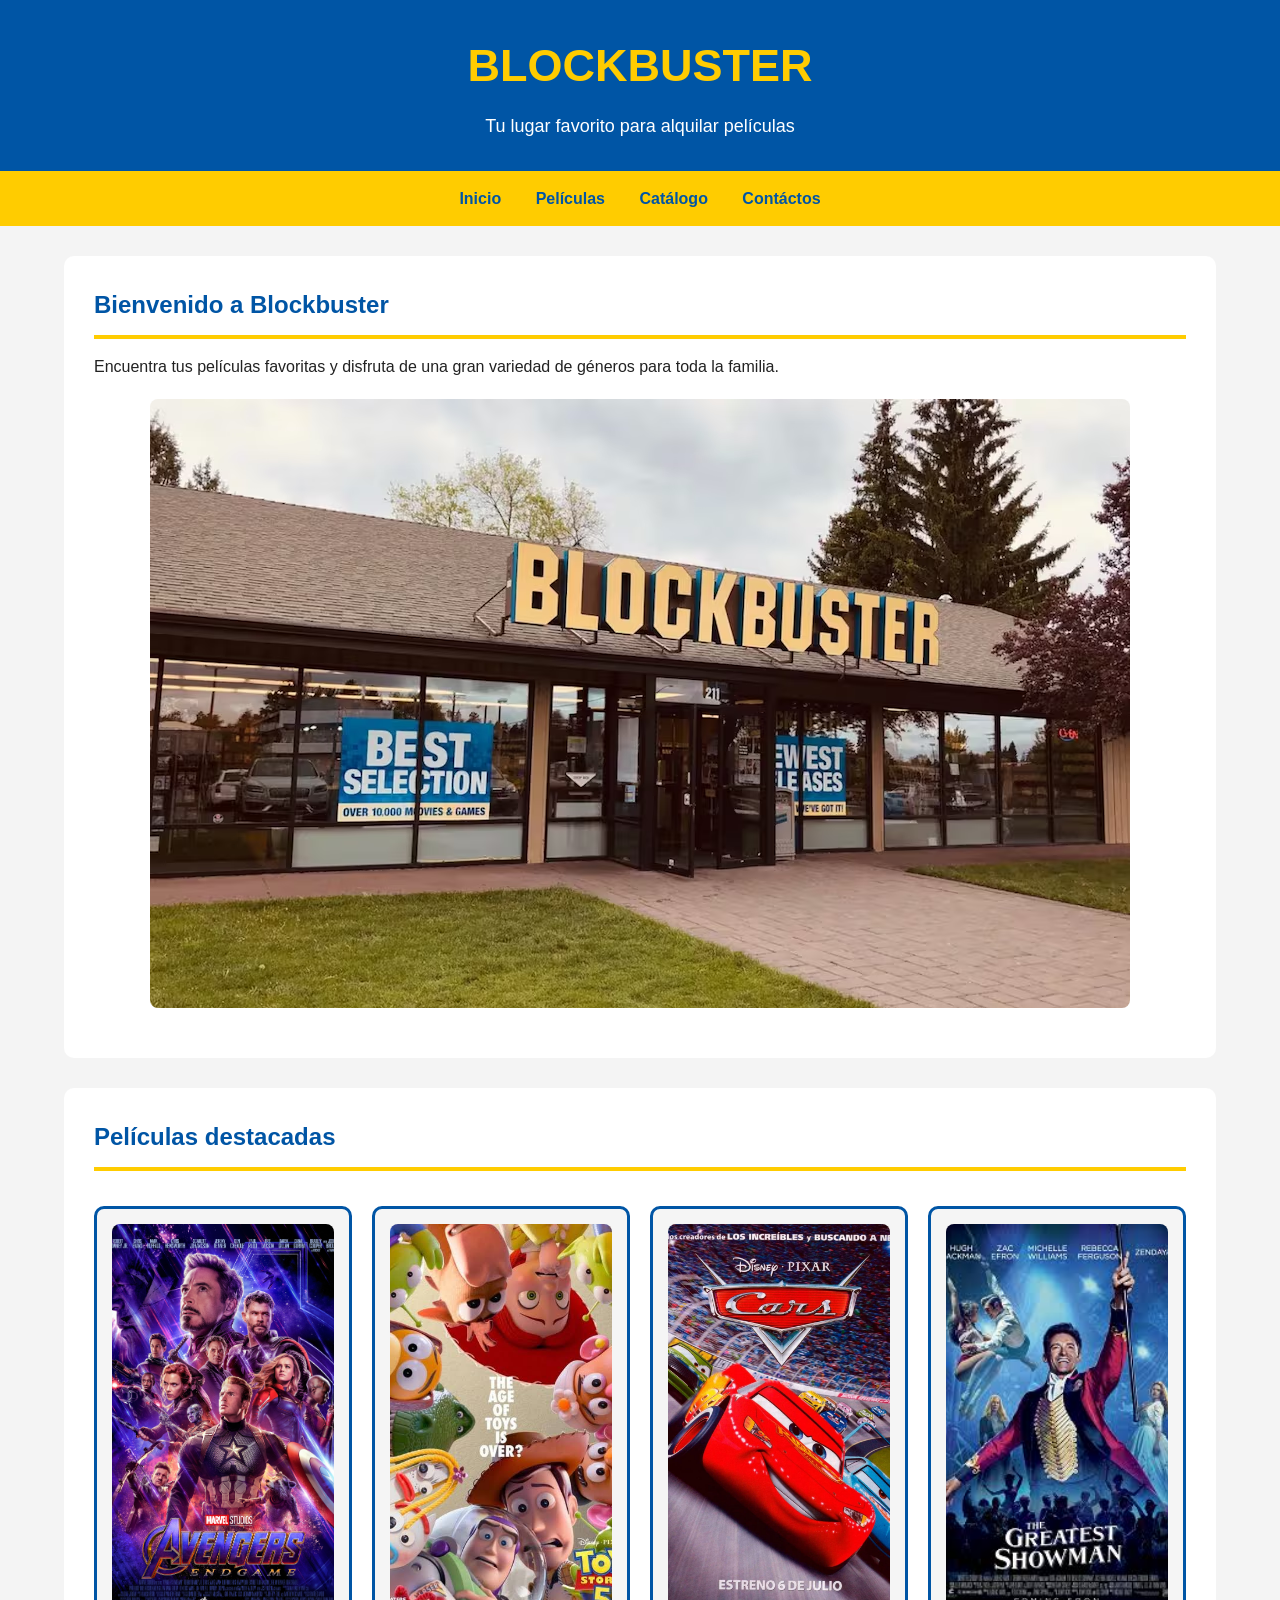
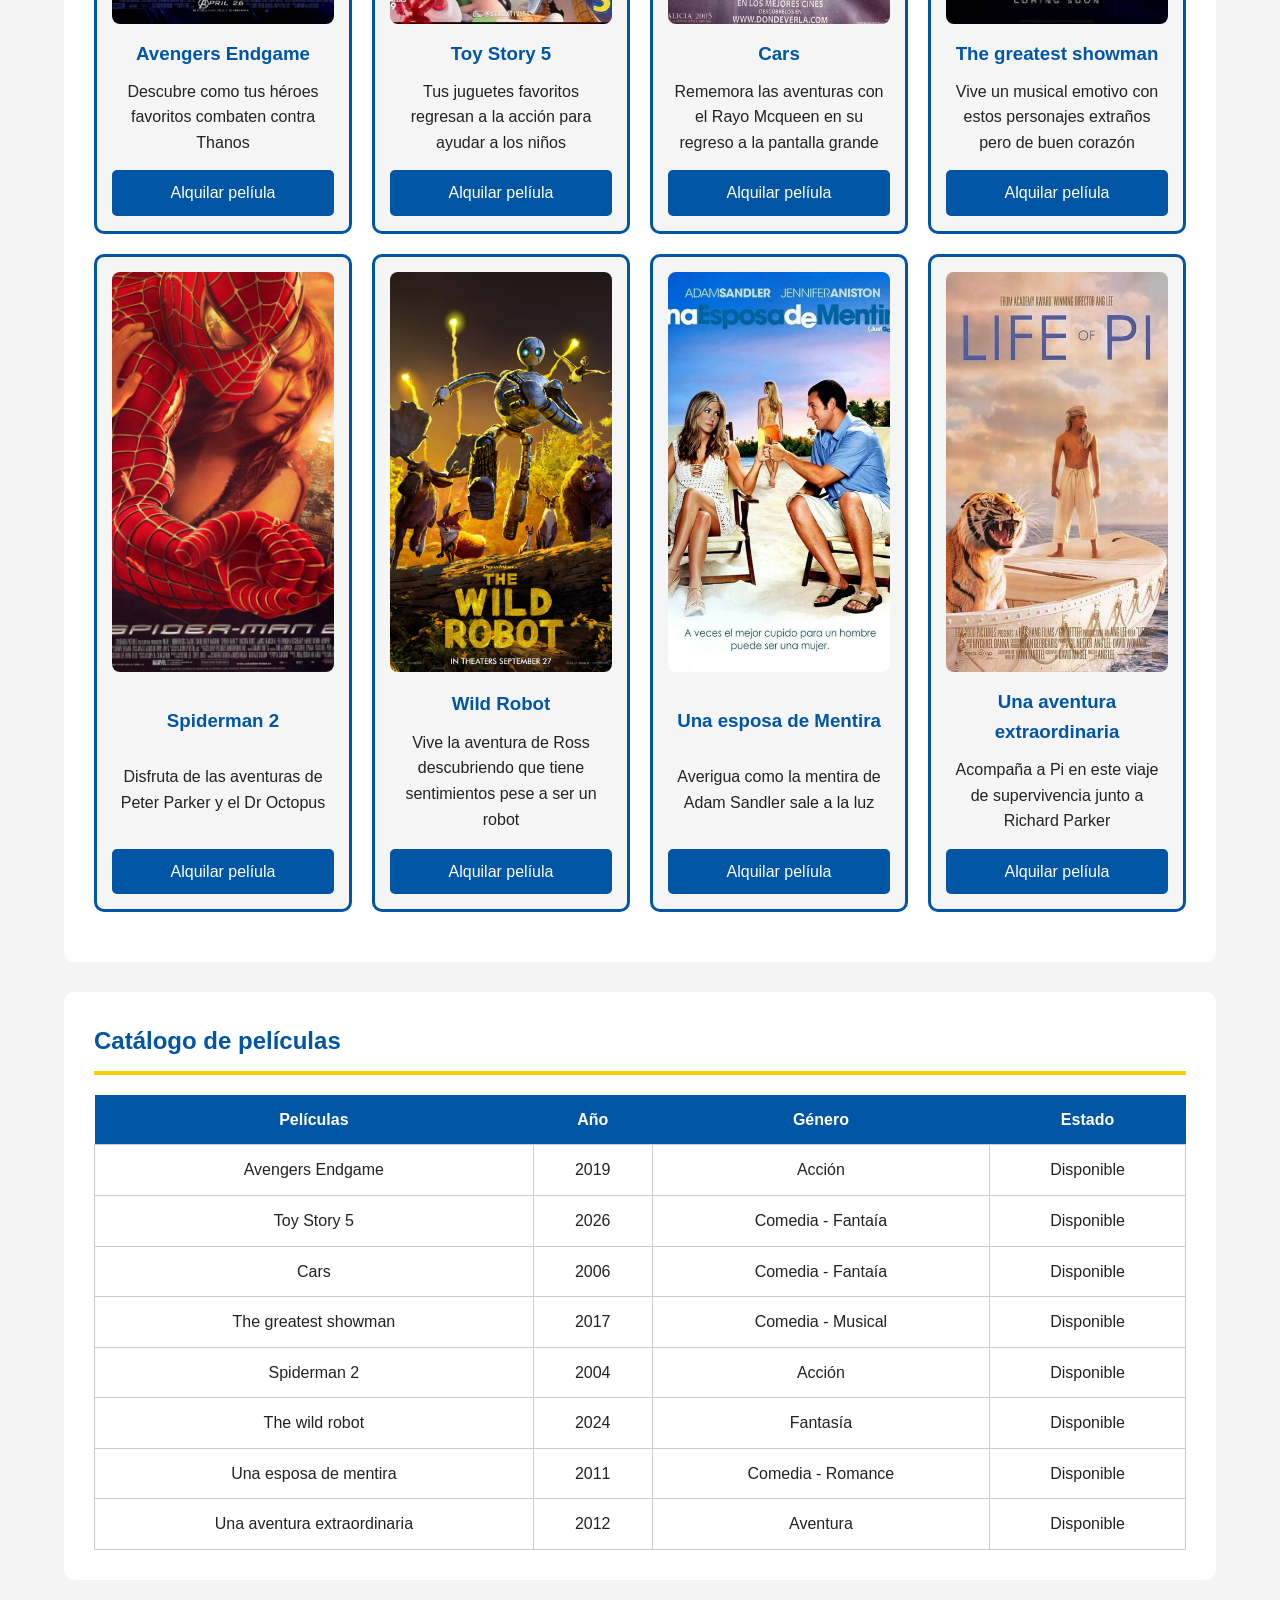
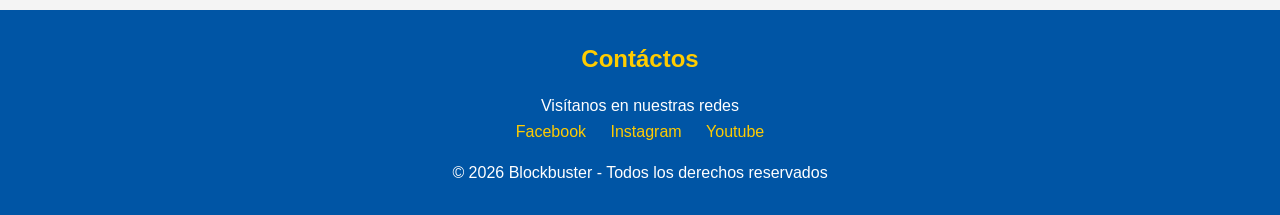
==== commit 451bac05: "Actualizacion de la tabla" ====
--- a/index.html
+++ b/index.html
@@ -138,6 +138,42 @@
                         <td>Disponible</td>
                     </tr>
                 </tbody>
+
+                <tbody>
+                    <tr>
+                        <td>Spiderman 2</td>
+                        <td>2004</td>
+                        <td>Acción</td>
+                        <td>Disponible</td>
+                    </tr>
+                </tbody>
+
+                <tbody>
+                    <tr>
+                        <td>The wild robot</td>
+                        <td>2024</td>
+                        <td>Fantasía</td>
+                        <td>Disponible</td>
+                    </tr>
+                </tbody>
+
+                <tbody>
+                    <tr>
+                        <td>Una esposa de mentira</td>
+                        <td>2011</td>
+                        <td>Comedia - Romance</td>
+                        <td>Disponible</td>
+                    </tr>
+                </tbody>
+
+                <tbody>
+                    <tr>
+                        <td>Una aventura extraordinaria</td>
+                        <td>2012</td>
+                        <td>Aventura</td>
+                        <td>Disponible</td>
+                    </tr>
+                </tbody>
             </table>
         </section>
      </main>
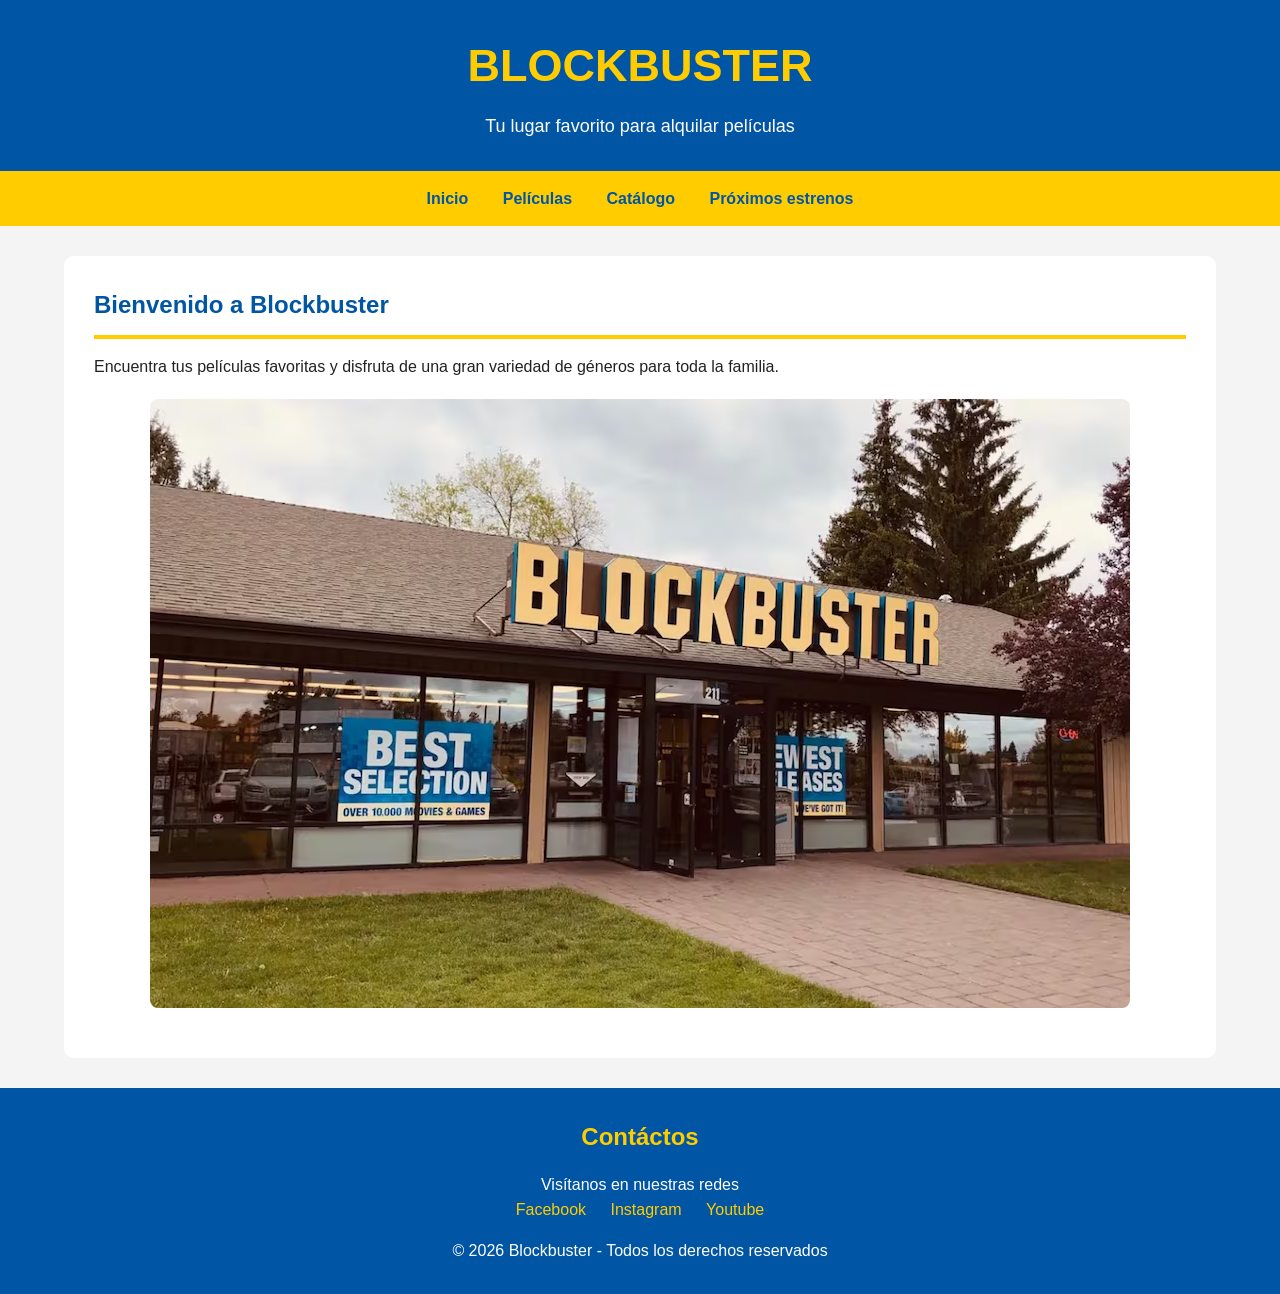
==== commit 6ca0b10c: "Ordenamiento de pestañas" ====
--- a/index.html
+++ b/index.html
@@ -15,170 +15,22 @@
      </header>
      <nav>
             <ul>
-                <a href="#inicio">Inicio</a>
-                <a href="#peliculas">Películas</a>
-                <a href="#catalogo">Catálogo</a>
-                <a href="#contacto">Contáctos</a>
+                <a href="index.html">Inicio</a>
+                <a href="peliculas.html">Películas</a>
+                <a href="catalogo.html">Catálogo</a>
+                <a href="proximos.html">Próximos estrenos</a>
             </ul>
         </nav>
      <main>
-        <section id="inicio">
+        <section>
         <h2>Bienvenido a Blockbuster</h2>
         <p>Encuentra tus películas favoritas y disfruta de una gran
         variedad de géneros para toda la familia.</p>
         <img src="images/Blockbuster.webp" alt="DVD">
         </section>
-
-        <section id="peliculas">
-            <h2>Películas destacadas</h2>
-            <div class="peliculas">
-                <article>
-                    <img src="images/avengers.webp" alt="">
-                    <h3>Avengers Endgame</h3>
-                    <p>Descubre como tus héroes favoritos combaten contra Thanos</p>
-                    <a href="#alquiler">Alquilar pelíula</a>
-                </article>
-
-                <article>
-                    <img src="images/toy-story5.webp" alt="img">
-                    <h3>Toy Story 5</h3>
-                    <p>Tus juguetes favoritos regresan a la acción para ayudar a los niños</p>
-                    <a href="#alquiler">Alquilar pelíula</a>
-                </article>
-                
-
-                <article>
-                    <img src="images/cars.webp" alt="">
-                    <h3>Cars</h3>
-                    <p>Rememora las aventuras con el Rayo Mcqueen en su regreso a la pantalla grande</p>
-                    <a href="#alquiler">Alquilar pelíula</a>
-                </article>
-
-                <article>
-                    <img src="images/showman.webp" alt="">
-                    <h3>The greatest showman</h3>
-                    <p>Vive un musical emotivo con estos personajes extraños pero de buen corazón</p>
-                    <a href="#alquiler">Alquilar pelíula</a>
-                </article>
-
-                <article>
-                    <img src="images/spiderman2.webp" alt="">
-                    <h3>Spiderman 2</h3>
-                    <p>Disfruta de las aventuras de Peter Parker y el Dr Octopus</p>
-                    <a href="#alquiler">Alquilar pelíula</a>
-                </article>
-
-                <article>
-                    <img src="images/wild_robot.webp" alt="">
-                    <h3>Wild Robot</h3>
-                    <p>Vive la aventura de Ross descubriendo que tiene sentimientos pese a ser un robot</p>
-                    <a href="#alquiler">Alquilar pelíula</a>
-                </article>
-
-                <article>
-                    <img src="images/una_esposa_mentira.webp" alt="">
-                    <h3>Una esposa de Mentira</h3>
-                    <p>Averigua como la mentira de Adam Sandler sale a la luz</p>
-                    <a href="#alquiler">Alquilar pelíula</a>
-                </article>
-
-                <article>
-                    <img src="images/life_of_pi.webp" alt="">
-                    <h3>Una aventura extraordinaria</h3>
-                    <p>Acompaña a Pi en este viaje de supervivencia junto a Richard Parker</p>
-                    <a href="#alquiler">Alquilar pelíula</a>
-                </article>
-            </div>
-        </section>
-
-        <section id="catalogo">
-            <h2>Catálogo de películas</h2>
-            <table>
-                <thead>
-                    <tr>
-                        <th>Películas</th>
-                        <th>Año</th>
-                        <th>Género</th>
-                        <th>Estado</th>
-                    </tr>
-                </thead>
-
-                <tbody>
-                    <tr>
-                        <td>Avengers Endgame</td>
-                        <td>2019</td>
-                        <td>Acción</td>
-                        <td>Disponible</td>
-                    </tr>
-                </tbody>
-
-                <tbody>
-                    <tr>
-                        <td>Toy Story 5</td>
-                        <td>2026</td>
-                        <td>Comedia - Fantaía</td>
-                        <td>Disponible</td>
-                    </tr>
-                </tbody>
-
-                <tbody>
-                    <tr>
-                        <td>Cars</td>
-                        <td>2006</td>
-                        <td>Comedia - Fantaía</td>
-                        <td>Disponible</td>
-                    </tr>
-                </tbody>
-
-                <tbody>
-                    <tr>
-                        <td>The greatest showman</td>
-                        <td>2017</td>
-                        <td>Comedia - Musical</td>
-                        <td>Disponible</td>
-                    </tr>
-                </tbody>
-
-                <tbody>
-                    <tr>
-                        <td>Spiderman 2</td>
-                        <td>2004</td>
-                        <td>Acción</td>
-                        <td>Disponible</td>
-                    </tr>
-                </tbody>
-
-                <tbody>
-                    <tr>
-                        <td>The wild robot</td>
-                        <td>2024</td>
-                        <td>Fantasía</td>
-                        <td>Disponible</td>
-                    </tr>
-                </tbody>
-
-                <tbody>
-                    <tr>
-                        <td>Una esposa de mentira</td>
-                        <td>2011</td>
-                        <td>Comedia - Romance</td>
-                        <td>Disponible</td>
-                    </tr>
-                </tbody>
-
-                <tbody>
-                    <tr>
-                        <td>Una aventura extraordinaria</td>
-                        <td>2012</td>
-                        <td>Aventura</td>
-                        <td>Disponible</td>
-                    </tr>
-                </tbody>
-            </table>
-        </section>
      </main>
 
-     <footer id="contacto">
+     <footer>
         <h2>Contáctos</h2>
         <p>Visítanos en nuestras redes</p>
         <a href="https://www.facebook.com/" target="_blank">Facebook</a>
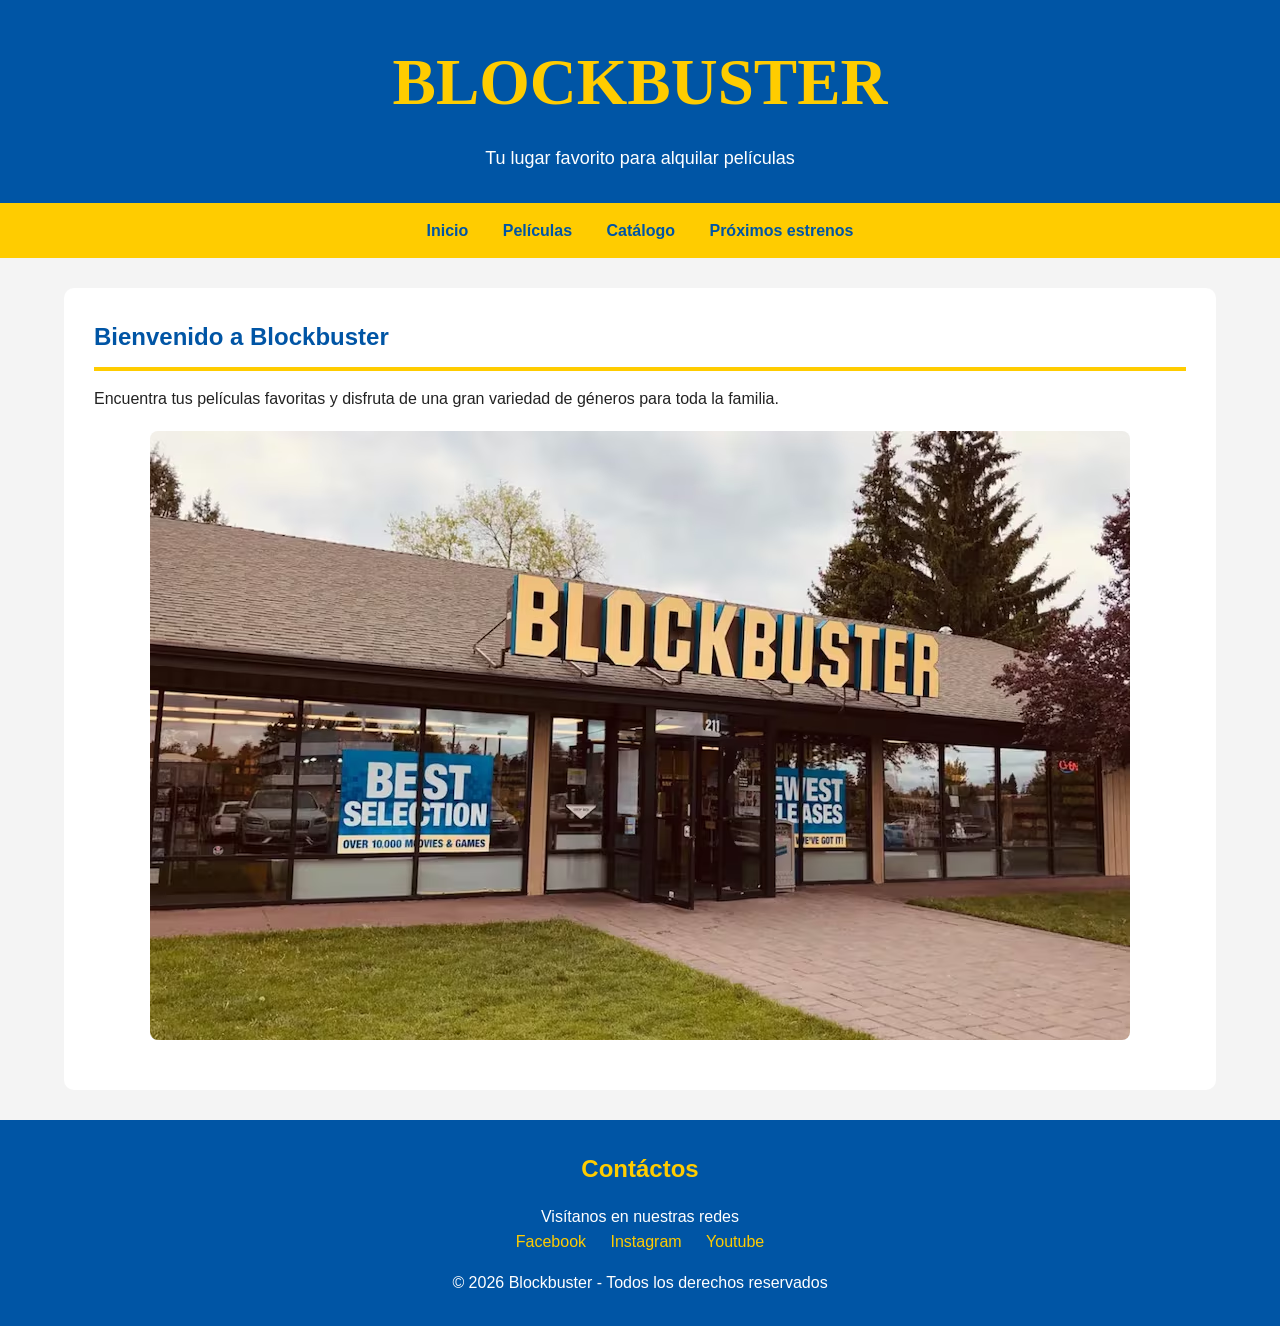
==== commit eca84be4: "Añadiendo otros detalles de nombres e iconos" ====
--- a/index.html
+++ b/index.html
@@ -3,6 +3,7 @@
 <head>
     <meta charset="UTF-8">
     <meta name="viewport" content="width=device-width, initial-scale=1.0">
+    <link rel="icon" href="images/icono.webp" type="images">
     <link rel="stylesheet" href="css/styles.css">
     <title>Blockbuster - Alquiler de películas</title>
     
--- a/css/styles.css
+++ b/css/styles.css
@@ -27,8 +27,9 @@
 }
 
 header h1 {
-    font-size: 45px;
+    font-size: 65px;
     margin-bottom: 10px;
+    font-family: Impact;
 }
 
 header p {
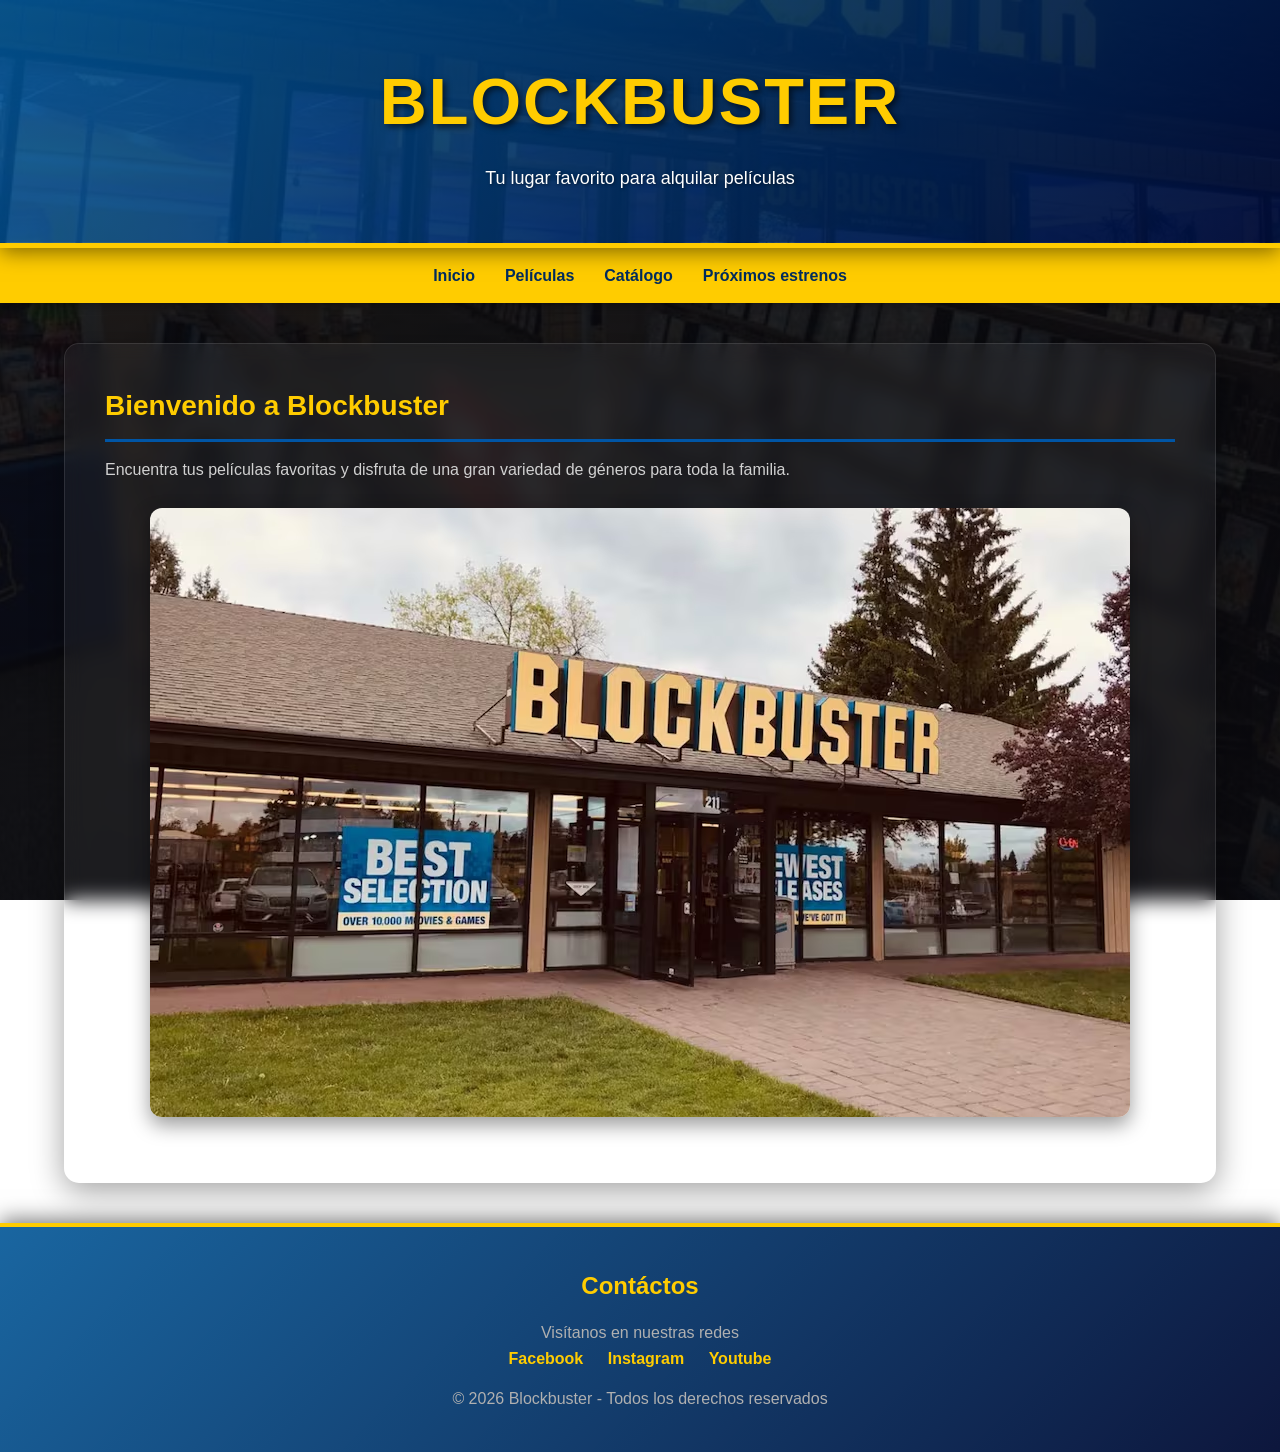
==== commit 1b34045f: "Mejora de codigos css" ====
--- a/index.html
+++ b/index.html
@@ -1,13 +1,12 @@
 <!DOCTYPE html>
 <html lang="en">
-<head>
-    <meta charset="UTF-8">
-    <meta name="viewport" content="width=device-width, initial-scale=1.0">
-    <link rel="icon" href="images/icono.webp" type="images">
-    <link rel="stylesheet" href="css/styles.css">
-    <title>Blockbuster - Alquiler de películas</title>
-    
-</head>
+   <head>
+      <meta charset="UTF-8">
+      <meta name="viewport" content="width=device-width, initial-scale=1.0">
+      <link rel="icon" href="images/icono.webp" type="images">
+      <link rel="stylesheet" href="css/styles.css">
+      <title>Blockbuster - Alquiler de películas</title>
+  </head>
 <body>
     <!-- Web semantica para películas -->
      <header>
--- a/css/styles.css
+++ b/css/styles.css
@@ -1,132 +1,180 @@
 /* Configuración general */
-
 * {
     box-sizing: border-box;
     margin: 0;
     padding: 0;
 }
 
-
-/* Estilos del cuerpo */
-
+/* Estilos del cuerpo con imagen de fondo y degradado oscuro */
 body {
-    font-family: Arial, sans-serif;
-    background-color: #f4f4f4;
-    color: #222222;
+    font-family: 'Poppins', Arial, sans-serif;
+    /* Degradado oscuro combinado con una imagen de fondo (reemplaza 'images/fondo-general.jpg' por la ruta de tu imagen) */
+    background: linear-gradient(rgba(10, 10, 15, 0.85), rgba(10, 10, 15, 0.92)), url('../images/fondo-general.webp');
+    background-size: cover;
+    background-position: center;
+    background-attachment: fixed;
+    color: #e0e0e0;
     line-height: 1.6;
 }
 
-
-/* Encabezado */
-
+/* Encabezado con imagen de fondo, degradado azul y efectos modernos */
 header {
-    background-color: #0055a5;
-    color: #ffcc00;
-    text-align: center;
-    padding: 30px;
+    position: relative;
+    /* Degradado azul fusionado con una imagen de fondo (reemplaza 'images/fondo-header.jpg' si lo deseas) */
+    background: linear-gradient(135deg, rgba(0, 85, 150, 0.9), rgba(0, 10, 50, 0.95)), url('../images/fondo-header.webp');
+    background-size: cover;
+    background-position: center;
+    color: #ffcc00;
+    text-align: center;
+    padding: 50px 20px;
+    box-shadow: 0 4px 20px rgba(0, 0, 0, 0.5);
+    border-bottom: 5px solid #ffcc00;
 }
 
 header h1 {
     font-size: 65px;
     margin-bottom: 10px;
-    font-family: Impact;
+    font-family: 'Impact', sans-serif;
+    letter-spacing: 2px;
+    text-shadow: 3px 3px 6px rgba(0, 0, 0, 0.6);
 }
 
 header p {
-    color: white;
+    color: #ffffff;
     font-size: 18px;
-}
-
-
-/* Menú de navegación */
-
+    font-weight: 300;
+    text-shadow: 1px 1px 3px rgba(0, 0, 0, 0.5);
+}
+
+/* Menú de navegación (Corregido para que no se mueva) */
 nav {
     background-color: #ffcc00;
     text-align: center;
     padding: 15px;
+    box-shadow: 0 4px 10px rgba(0, 0, 0, 0.3);
+}
+
+nav ul {
+    list-style: none;
+    display: flex;
+    justify-content: center;
+    flex-wrap: wrap;
+    gap: 30px;
 }
 
 nav a {
+    color: #002b5c;
+    text-decoration: none;
+    font-weight: 700;
+    font-size: 16px;
+    position: relative;
+    transition: color 0.3s ease;
+}
+
+/* Efecto hover elegante sin alterar el tamaño ni mover los elementos */
+nav a::after {
+    content: '';
+    position: absolute;
+    width: 0;
+    height: 2px;
+    bottom: -4px;
+    left: 0;
+    background-color: #0055a5;
+    transition: width 0.3s ease;
+}
+
+nav a:hover {
     color: #0055a5;
-    text-decoration: none;
-    font-weight: bold;
-    margin: 0 15px;
-}
-
-nav a:hover {
-    color: #000000;
-}
-
+}
+
+nav a:hover::after {
+    width: 100%;
+}
 
 /* Contenido principal */
-
 main {
     width: 90%;
     max-width: 1200px;
-    margin: 30px auto;
-}
-
+    margin: 40px auto;
+}
 
 /* Secciones */
-
 section {
-    background-color: white;
+    background-color: rgba(255, 255, 255, 0.05);
+    backdrop-filter: blur(10px);
+    border: 1px solid rgba(255, 255, 255, 0.1);
     margin-bottom: 30px;
-    padding: 30px;
-    border-radius: 10px;
+    padding: 40px;
+    border-radius: 15px;
+    box-shadow: 0 8px 32px 0 rgba(0, 0, 0, 0.37);
 }
 
 section h2 {
-    color: #0055a5;
+    color: #ffcc00;
     margin-bottom: 15px;
-    border-bottom: 4px solid #ffcc00;
+    border-bottom: 3px solid #0055a5;
     padding-bottom: 10px;
-}
-
+    font-size: 28px;
+}
+
+section p {
+    color: #d1d1d1;
+}
 
 /* Imagen principal */
-
 section img {
     max-width: 100%;
     display: block;
-    margin: 20px auto;
-    border-radius: 8px;
-}
-
+    margin: 25px auto;
+    border-radius: 12px;
+    box-shadow: 0 8px 20px rgba(0, 0, 0, 0.4);
+    transition: transform 0.3s ease;
+}
+
+section img:hover {
+    transform: scale(1.02);
+}
 
 /* Contenedor de películas */
-
 .peliculas {
-    display: flex;
+    display: grid;
+    grid-template-columns: repeat(4, 1fr);
     gap: 20px;
-    justify-content: center;
-}
-
+    padding: 20px 0;
+}
 
 /* Tarjetas de películas */
-
 article {
     width: 100%;
-    background-color: #f5f5f5;
-    border: 3px solid #0055a5;
-    border-radius: 10px;
+    background-color: rgba(20, 25, 35, 0.85);
+    border: 2px solid #0055a5;
+    border-radius: 12px;
     padding: 15px;
     text-align: center;
     display: flex;
     flex-direction: column;
     justify-content: space-between;
+    box-shadow: 0 6px 15px rgba(0, 0, 0, 0.4);
+    transition: transform 0.3s ease, border-color 0.3s ease;
+}
+
+article:hover {
+    transform: translateY(-5px);
+    border-color: #ffcc00;
 }
 
 article img {
     width: 100%;
-    height: 400px;
+    height: 350px;
     object-fit: cover;
-    margin: 0 0 15px 0;
+    border-radius: 8px;
+    margin-bottom: 15px;
 }
 
 article h3 {
-    color: #0055a5;
+    color: #ffcc00;
     margin-bottom: 10px;
+    font-size: 18px;
 }
 
 article a {
@@ -136,42 +184,50 @@
     padding: 10px 15px;
     margin-top: 15px;
     text-decoration: none;
-    border-radius: 5px;
+    border-radius: 6px;
+    font-weight: 600;
+    transition: background 0.3s ease, color 0.3s ease;
 }
 
 article a:hover {
     background-color: #ffcc00;
-    color: #0055a5;
-}
-
-
-/* Tabla */
+    color: #002b5c;
+}
+
+/* Contenedor responsivo de la tabla */
+.tabla-contenedor {
+    width: 100%;
+    overflow-x: auto;
+    margin-top: 20px;
+    border-radius: 8px;
+    box-shadow: 0 4px 15px rgba(0, 0, 0, 0.3);
+}
 
 table {
     width: 100%;
     border-collapse: collapse;
-    margin-top: 20px;
+    background: rgba(0, 0, 0, 0.2);
+    min-width: 600px; /* Evita que se aplaste en pantallas pequeñas */
 }
 
 th {
     background-color: #0055a5;
     color: white;
-    padding: 12px;
+    padding: 14px;
 }
 
 td {
     padding: 12px;
-    border: 1px solid #cccccc;
-    text-align: center;
+    border: 1px solid rgba(255, 255, 255, 0.1);
+    text-align: center;
+    color: #e0e0e0;
 }
 
 tbody tr:nth-child(even) {
-    background-color: #f2f2f2;
-}
-
+    background-color: rgba(255, 255, 255, 0.03);
+}
 
 /* Formulario */
-
 form {
     max-width: 600px;
     margin: auto;
@@ -180,19 +236,28 @@
 form label {
     display: block;
     margin-top: 15px;
-    font-weight: bold;
-    color: #0055a5;
+    font-weight: 600;
+    color: #ffcc00;
 }
 
 form input,
 form select,
 form textarea {
     width: 100%;
-    padding: 10px;
+    padding: 12px;
     margin-top: 5px;
-    border: 2px solid #cccccc;
-    border-radius: 5px;
+    background: rgba(255, 255, 255, 0.1);
+    border: 2px solid rgba(255, 255, 255, 0.2);
+    border-radius: 6px;
     font-size: 16px;
+    color: white;
+}
+
+form input:focus,
+form select:focus,
+form textarea:focus {
+    outline: none;
+    border-color: #ffcc00;
 }
 
 form textarea {
@@ -200,29 +265,32 @@
 }
 
 button {
-    background-color: #0055a5;
-    color: white;
+    background-color: #ffcc00;
+    color: #002b5c;
     border: none;
-    padding: 12px 20px;
+    padding: 12px 25px;
     margin-top: 20px;
-    border-radius: 5px;
+    border-radius: 6px;
     cursor: pointer;
     font-size: 16px;
+    font-weight: 700;
+    transition: background 0.3s ease;
 }
 
 button:hover {
-    background-color: #ffcc00;
+    background-color: #ffffff;
     color: #0055a5;
 }
 
-
 /* Footer */
-
 footer {
-    background-color: #0055a5;
-    color: white;
-    text-align: center;
-    padding: 30px;
+    background: linear-gradient(135deg, rgba(0, 30, 70, 0.95), rgba(0, 15, 35, 0.98));
+    color: white;
+    text-align: center;
+    padding: 40px 20px;
+    border-top: 4px solid #ffcc00;
+    box-shadow: 0 -4px 20px rgba(0, 0, 0, 0.5);
+    background: linear-gradient(135deg, rgba(0, 85, 150, 0.9), rgba(0, 10, 50, 0.95));
 }
 
 footer h2 {
@@ -234,25 +302,75 @@
     color: #ffcc00;
     text-decoration: none;
     margin: 0 10px;
+    font-weight: 600;
 }
 
 footer a:hover {
     color: white;
+    text-decoration: underline;
 }
 
 footer p {
     margin-top: 15px;
-}
-
-/* Contenedor de las películas */
-.peliculas {
-    display: grid;
-    grid-template-columns: repeat(4, 1fr); /* Crea 4 columnas iguales por fila */
-    gap: 20px; /* Espacio de separación entre los artículos para que no estén pegados */
-    padding: 20px 0;
-}
-
-
-
-
-
+    color: #b0b0b0;
+}
+
+/* ================================= */
+/* RESPONSIVE PARA CELULARES */
+/* ================================= */
+@media (max-width: 600px) {
+    header {
+        padding: 30px 10px;
+    }
+
+    header h1 {
+        font-size: 36px;
+        overflow-wrap: anywhere;
+    }
+
+    header p {
+        font-size: 14px;
+    }
+
+    nav {
+        padding: 12px;
+    }
+
+    nav ul {
+        gap: 15px;
+    }
+
+    nav a {
+        font-size: 14px;
+    }
+
+    main {
+        width: 94%;
+        margin: 20px auto;
+    }
+
+    section {
+        padding: 20px;
+        margin-bottom: 20px;
+    }
+
+    .peliculas {
+        grid-template-columns: 1fr;
+        gap: 20px;
+    }
+
+    article img {
+        height: auto;
+        max-height: 350px;
+        object-fit: contain;
+    }
+
+    th, td {
+        padding: 8px;
+        font-size: 14px;
+    }
+
+    button {
+        width: 100%;
+    }
+}
